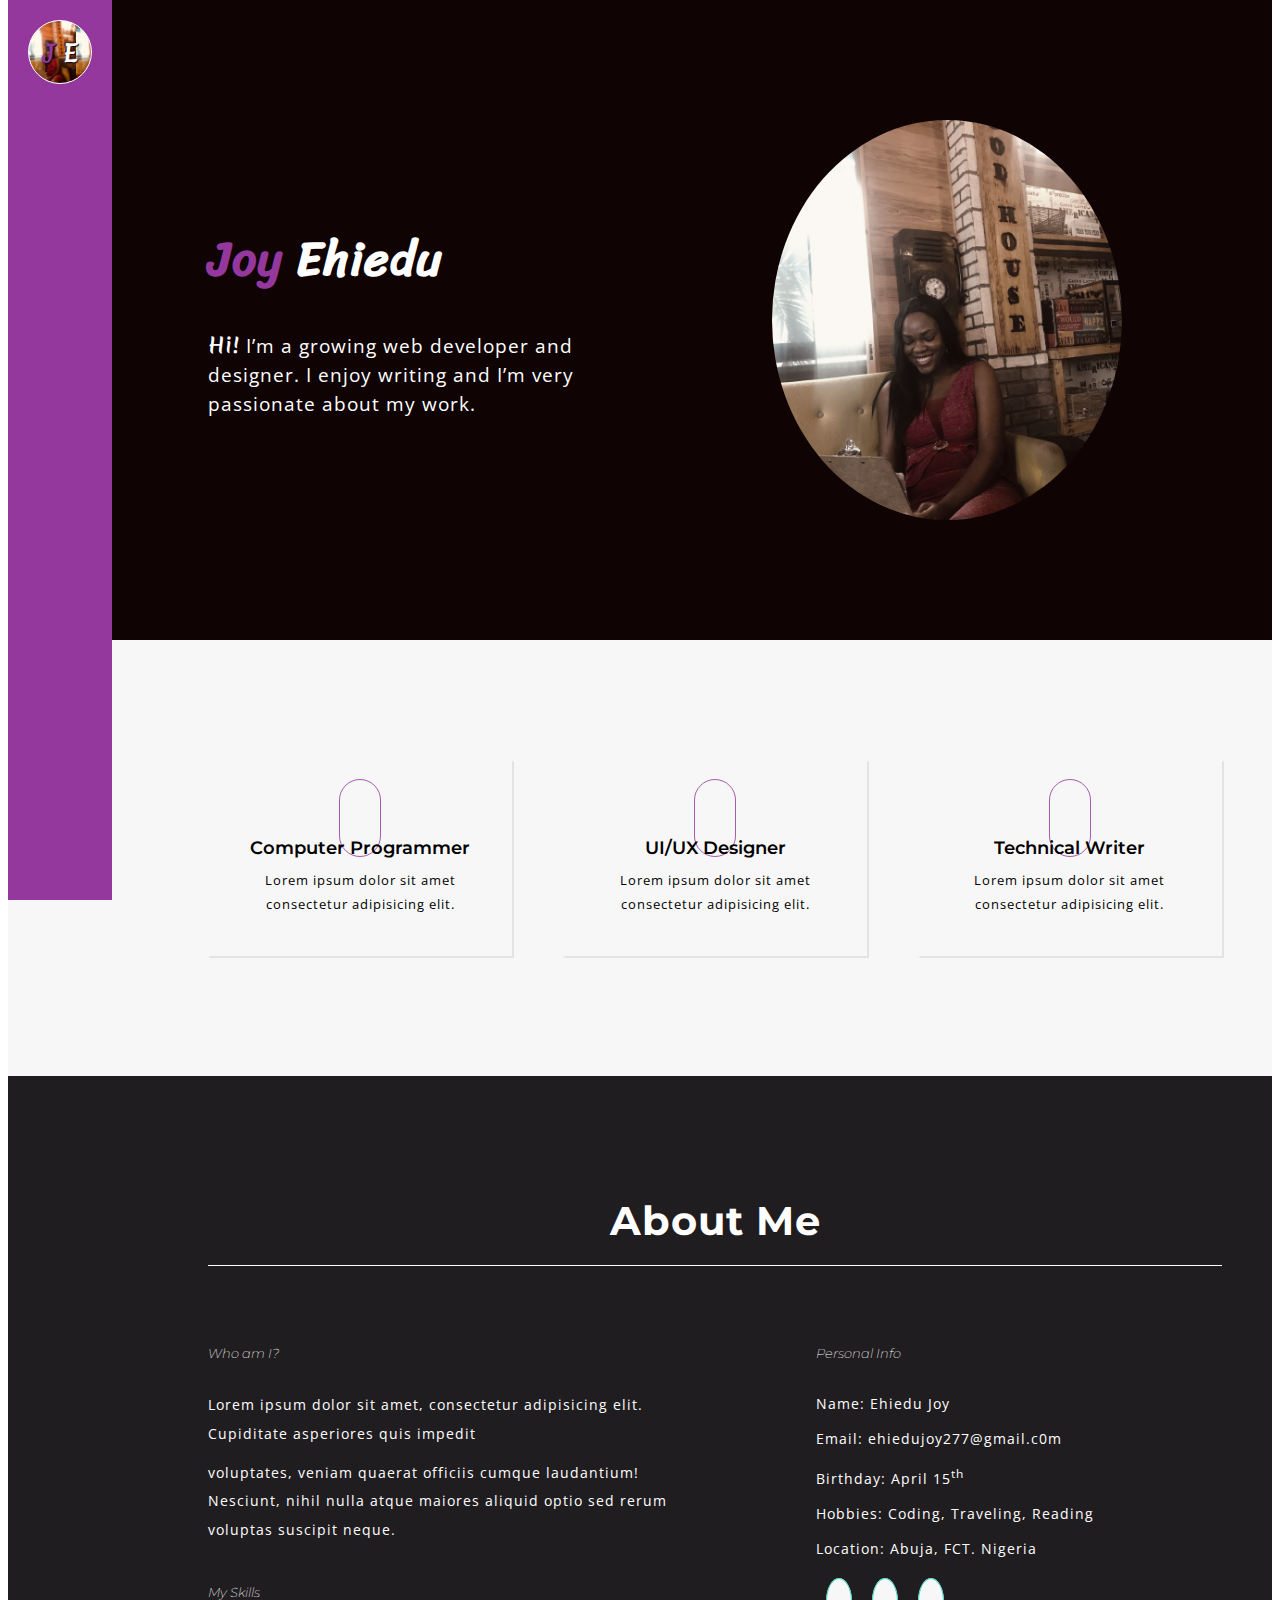
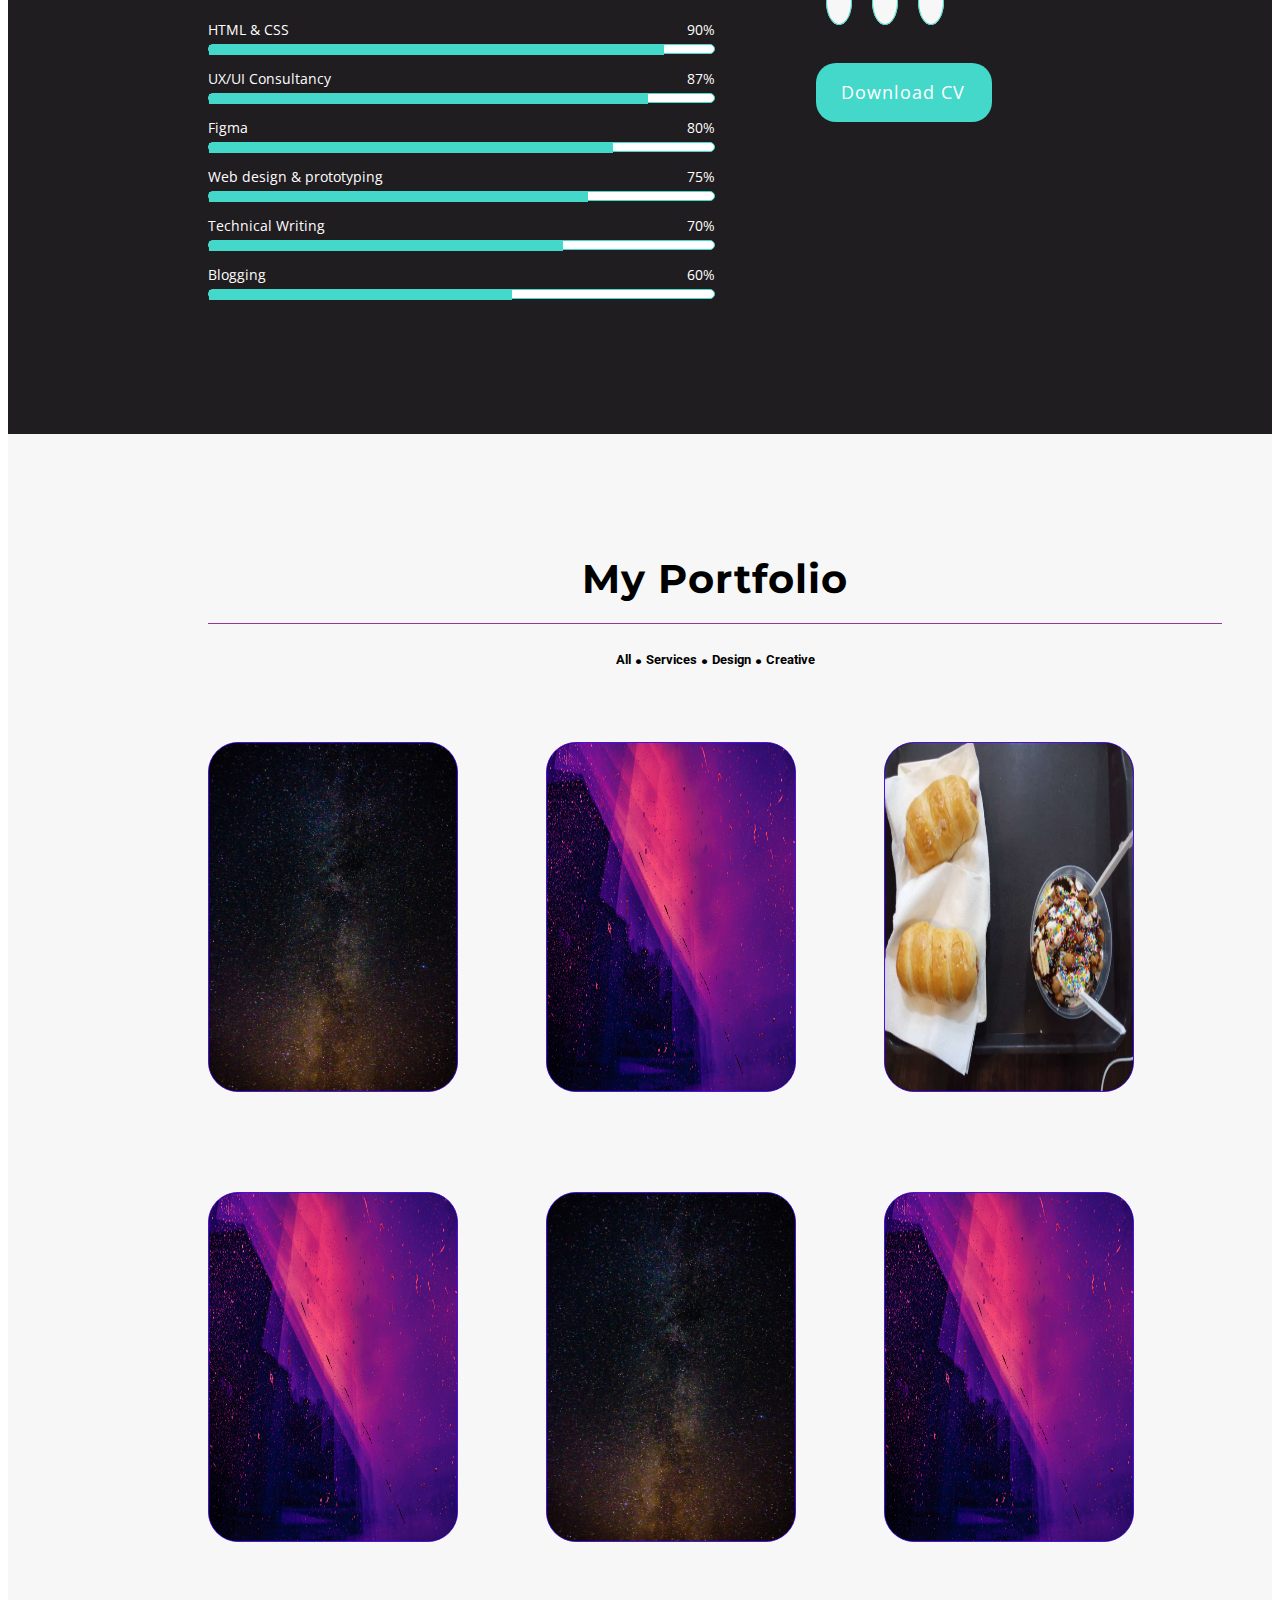
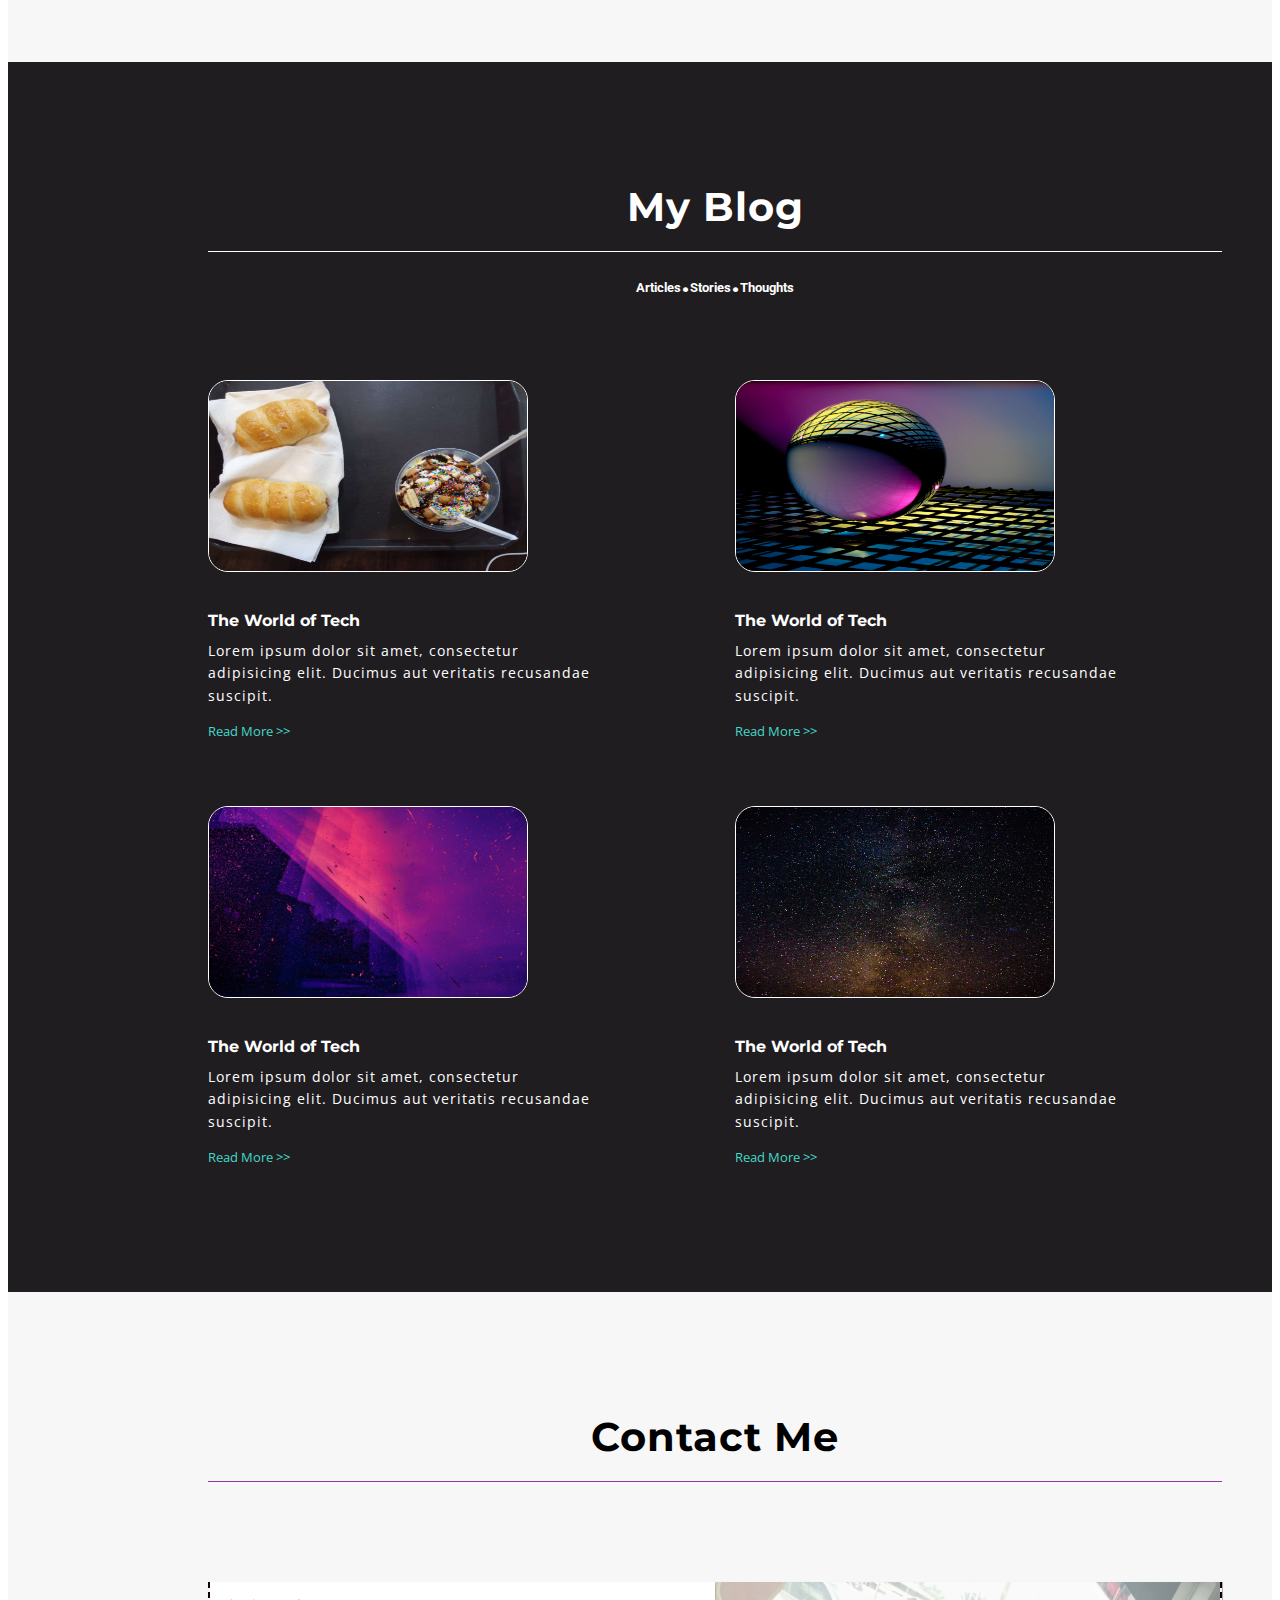
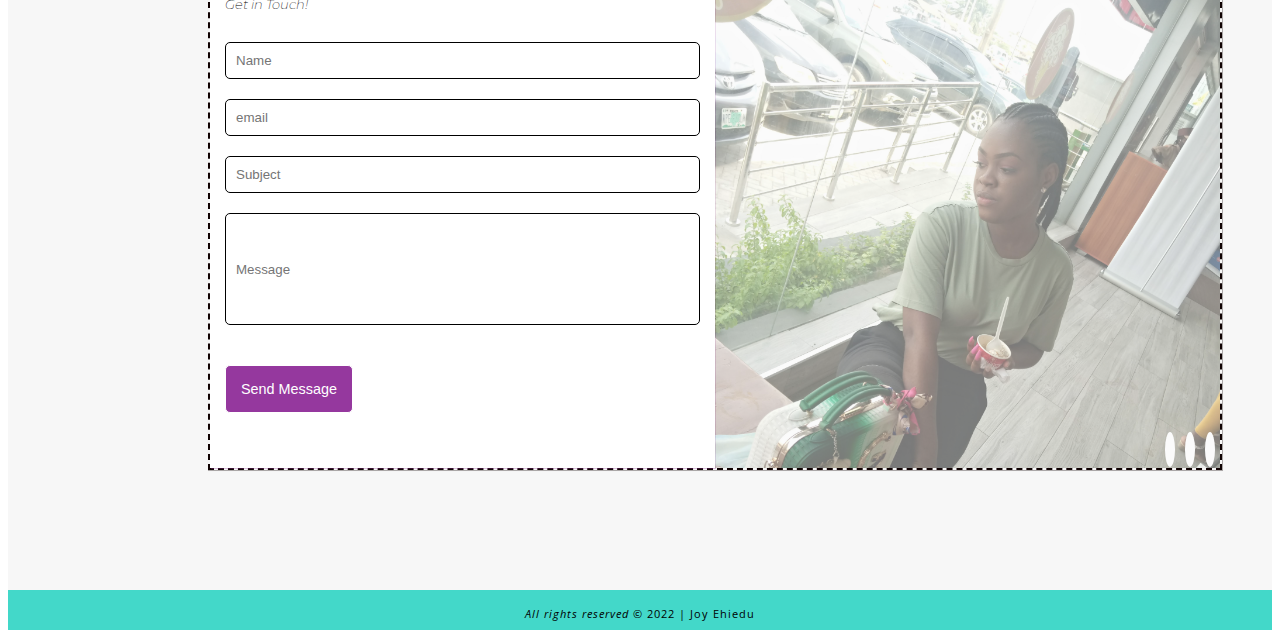
==== index.html @ 2e5f3292 "Portfolio" ====
<!DOCTYPE html>
<html lang="en">
  <head>
    <meta charset="UTF-8" />
    <meta http-equiv="X-UA-Compatible" content="IE=edge" />
    <meta name="viewport" content="width=device-width, initial-scale=1.0" />

    <!-- CSS LINK -->
    <link rel="stylesheet" href="style.css" />

    <!-- FONT AWESOME -->
    <link
      rel="stylesheet"
      href="https://cdnjs.cloudflare.com/ajax/libs/font-awesome/6.1.1/css/all.min.css"
      integrity="sha512-KfkfwYDsLkIlwQp6LFnl8zNdLGxu9YAA1QvwINks4PhcElQSvqcyVLLD9aMhXd13uQjoXtEKNosOWaZqXgel0g=="
      crossorigin="anonymous"
      referrerpolicy="no-referrer"
    />

    <!-- GOOGLE FONTS -->
    <link rel="preconnect" href="https://fonts.googleapis.com" />
    <link rel="preconnect" href="https://fonts.gstatic.com" crossorigin />
    <link
      href="https://fonts.googleapis.com/css2?family=Great+Vibes&family=Merienda:wght@700&family=Montserrat:wght@400;600&family=Open+Sans&family=Roboto&family=Sriracha&display=swap"
      rel="stylesheet"
    />

    <title>Joy Ehiedu</title>
  </head>
  <body>
    <!-- Whole Sections Within -->
    <div class="grid-container">
      <!-- Navigation section -->
      <div class="grid-item1">
        <nav>
          <div class="initials">
            <h6>J <span>E</span></h6>
          </div>

          <a href="#first-section"
            ><i class="fa-solid fa-house-user"
              ><span class="a">Home</span></i
            ></a
          >
          <a href="#second-section">
            <i class="fa-solid fa-face-smile-beam"
              ><span class="b">About Me</span></i
            ></a
          >
          <a href="#third-section">
            <i class="fa-solid fa-briefcase"
              ><span class="c">Portfolio</span></i
            ></a
          >
          <a href="#fourth-section"
            ><i class="blog fa-solid fa-blog"
              ><span class="d">My Blog</span></i
            ></a
          >
          <a href="#fifth-section"
            ><i class="fa-solid fa-mobile-screen-button"
              ><span class="e">Contact Me</span></i
            ></a
          >
        </nav>
      </div>
      <div class="grid-item2">
        <!-- THIS IS THE FIRST SECTION -->
        <section id="first-section">
          <div class="first-sect">
            <div class="details">
              <h1><span class="myName">Joy</span> Ehiedu</h1>
              <p>
                <span>Hi!</span> I’m a growing web developer and designer. I
                enjoy writing and I’m very passionate about my work.
              </p>
            </div>
            <div class="img"></div>
          </div>
        </section>

        <!-- THIS IS A SUB SECTION -->
        <section class="subSection">
          <div>
            <i class="fa-solid fa-laptop-code"></i>
            <h3>Computer Programmer</h3>
            <p>Lorem ipsum dolor sit amet consectetur adipisicing elit.</p>
          </div>
          <div>
            <i class="fa-solid fa-wand-magic-sparkles"></i>
            <h3>UI/UX Designer</h3>
            <p>Lorem ipsum dolor sit amet consectetur adipisicing elit.</p>
          </div>
          <div>
            <i class="fa-solid fa-book-journal-whills"></i>
            <h3>Technical Writer</h3>
            <p>Lorem ipsum dolor sit amet consectetur adipisicing elit.</p>
          </div>
        </section>

        <!-- THIS IS THE SECOND SECTIONN -->
        <section id="second-section">
          <h2>About Me</h2>

          <div class="share1">
            <div class="sharing1">
              <div class="who">
                <h3>Who am I?</h3>
                <p>
                  Lorem ipsum dolor sit amet, consectetur adipisicing elit.
                  Cupiditate asperiores quis impedit
                </p>

                <p>
                  voluptates, veniam quaerat officiis cumque laudantium!
                  Nesciunt, nihil nulla atque maiores aliquid optio sed rerum
                  voluptas suscipit neque.
                </p>
              </div>
              <div class="skills">
                <h3>My Skills</h3>

                <div class="skill-set">
                  <div class="skill-set1">
                    <span>HTML & CSS</span>
                    <span>90%</span>
                  </div>

                  <div class="skill-bar">
                    <div class="html"></div>
                  </div>
                </div>

                <div class="skill-set">
                  <div class="skill-set1">
                    <span>UX/UI Consultancy</span>
                    <span>87%</span>
                  </div>

                  <div class="skill-bar">
                    <div class="ux"></div>
                  </div>
                </div>

                <div class="skill-set">
                  <div class="skill-set1">
                    <span>Figma</span><span>80%</span>
                  </div>
                  <div class="skill-bar">
                    <div class="fig"></div>
                  </div>
                </div>
                <div class="skill-set">
                  <div class="skill-set1">
                    <span>Web design & prototyping</span>
                    <span>75%</span>
                  </div>

                  <div class="skill-bar">
                    <div class="design"></div>
                  </div>
                </div>

                <div class="skill-set">
                  <div class="skill-set1">
                    <span>Technical Writing</span>
                    <span>70%</span>
                  </div>

                  <div class="skill-bar">
                    <div class="write"></div>
                  </div>
                </div>
                <div class="skill-set">
                  <div class="skill-set1">
                    <span>Blogging</span>
                    <span>60%</span>
                  </div>

                  <div class="skill-bar">
                    <div class="blog4"></div>
                  </div>
                </div>
              </div>
            </div>

            <div class="sharing2">
              <div class="info">
                <h3>Personal Info</h3>
                <p>Name: Ehiedu Joy</p>
                <p>Email: ehiedujoy277@gmail.c0m</p>
                <p>Birthday: April 15<sup>th</sup></p>
                <p>Hobbies: Coding, Traveling, Reading</p>
                <p>Location: Abuja, FCT. Nigeria</p>
              </div>
              <div class="social-media">
                <i class="fa-brands fa-twitter"></i>
                <i class="fa-brands fa-whatsapp"></i>
                <i class="fa-brands fa-linkedin-in"></i>
              </div>
              <a href=""><div class="btn">Download CV</div></a>
            </div>
          </div>
        </section>

        <!-- THIS IS THE THIRD SECTION -->
        <section id="third-section">
          <h2>My Portfolio</h2>
          <h5>
            All <span>.</span> Services <span>.</span> Design
            <span>.</span> Creative
          </h5>
          <div class="portfolio-items">
            <img class="item1" src="/Images/example1.jpg" alt="" />
            <img
              class="item1"
              src="/Images/jr-korpa-9XngoIpxcEo-unsplash.jpg"
              alt=""
            />
            <img class="item1" src="/Images/IMG-20190720-WA0016.jpg" alt="" />
            <img
              class="item1"
              src="/Images/jr-korpa-9XngoIpxcEo-unsplash.jpg"
              alt=""
            />
            <img class="item1" src="/Images/example1.jpg" alt="" />
            <img
              class="item1"
              src="/Images/jr-korpa-9XngoIpxcEo-unsplash.jpg"
              alt=""
            />
          </div>
        </section>

        <!-- THIS IS THE FOURTH SECTION -->
        <section id="fourth-section">
          <h2>My Blog</h2>
          <h5>Articles<span>.</span>Stories<span>.</span>Thoughts</h5>

          <div class="blog-items1">
            <div class="blog-items">
              <img src="/Images/IMG-20190720-WA0016.jpg" alt="" />

              <h4>The World of Tech</h4>
              <p>
                Lorem ipsum dolor sit amet, consectetur adipisicing elit.
                Ducimus aut veritatis recusandae suscipit.
              </p>
              <a href="#">Read More >></a>
            </div>
            <div class="blog-items">
              <img
                src="/Images/michael-dziedzic-qDG7XKJLKbs-unsplash.jpg"
                alt=""
              />
              <h4>The World of Tech</h4>
              <p>
                Lorem ipsum dolor sit amet, consectetur adipisicing elit.
                Ducimus aut veritatis recusandae suscipit.
              </p>
              <a href="#">Read More >></a>
            </div>
            <div class="blog-items">
              <img src="/Images/jr-korpa-9XngoIpxcEo-unsplash.jpg" alt="" />
              <h4>The World of Tech</h4>
              <p>
                Lorem ipsum dolor sit amet, consectetur adipisicing elit.
                Ducimus aut veritatis recusandae suscipit.
              </p>
              <a href="#">Read More >></a>
            </div>
            <div class="blog-items">
              <img src="/Images/example1.jpg" alt="" />
              <h4>The World of Tech</h4>
              <p>
                Lorem ipsum dolor sit amet, consectetur adipisicing elit.
                Ducimus aut veritatis recusandae suscipit.
              </p>
              <a href="#">Read More >></a>
            </div>
          </div>
        </section>

        <!-- THIS IS THE FIFTH SECTION -->
        <section id="fifth-section">
          <h2>Contact Me</h2>
          <div class="contact">
            <div class="contact1">
              <h3>Get in Touch!</h3>
              <input type="text" name="Name" id="Name" placeholder="Name" />
              <input type="email" name="email" id="email" placeholder="email" />
              <input type="text" name="Subject" placeholder="Subject" />
              <input
                type="text"
                name="message"
                placeholder="Message"
                id="message"
              />
              <a href="mailto:ehiedujoy277@gmail.com"
                ><button>Send Message</button></a
              >
            </div>

            <div class="contact2">
              <!-- <h3>
                <i class="sparkles fa-regular fa-sparkles"></i>Let's Talk!
              </h3>
              <div class="contact3">
                <p>
                  <i class="email fa-regular fa-envelope"></i> Email:
                  ehiedujoy277@gmail.com
                </p>
                <p>
                  <i class="phone fa-light fa-mobile"></i> Phone No.:
                  +234-7082424898
                </p>
                <p>
                  <i class="location fa-solid fa-location-dot"></i> Address:
                  jagui7dyg@vhydyuvh
                </p>
              </div> -->

              <div class="social-media1">
                <i class="fa-brands fa-twitter"></i>
                <i class="fa-brands fa-whatsapp"></i>
                <i class="fa-brands fa-linkedin-in"></i>
              </div>
            </div>
          </div>
        </section>

        <!-- THIS IS FOOTER SECTION -->
        <section id="footerSection">
          <div>
            <p><em>All rights reserved</em> &copy; 2022 | Joy Ehiedu</p>
          </div>
        </section>
      </div>
    </div>
  </body>
</html>
---- style.css ----
*,
::after,
::before {
    margin: 0;
    padding: 0;
    box-sizing: border-box;
    text-decoration: none;
    list-style-type: none;
}

/* FONTS
font-family: 'Great Vibes', cursive;
font-family: 'Merienda', cursive;
font-family: 'Montserrat', sans-serif;
font-family: 'Open Sans', sans-serif;
font-family: 'Roboto', sans-serif;
font-family: 'Sriracha', cursive; */

body {
  overflow-x: hidden;
}

h1 {
    font-family: 'Sriracha', cursive; 
    font-size: 3rem;
    letter-spacing: 1px;
}
h2 {
    font-family: 'Montserrat', sans-serif;
    font-weight: 700;
    text-align: center;
    letter-spacing: 1px;
    font-size: 2.5rem;
}
h3{
    font-family: 'Montserrat', sans-serif;
    font-style: italic;
    font-weight: 200;
    font-size: 0.8rem;
}

h5 {
    text-align: center;
    font-family: 'Roboto', sans-serif; 
}
p, li, em, a {
    font-family: 'Open Sans', sans-serif;
    font-size: 1.2rem;
    line-height: 1.8rem;
    letter-spacing: 1px;
}

.grid-container {
    margin: auto;
    display: flex;
    justify-content: space-between;
    width: 79rem;
   
}

.grid-item1 i {
    margin-left: 10px;
    font-size: 1.5rem;
    padding: 25px;
}


.initials {
    width: 4rem;
    height: 4rem;
    border: 1px solid white;
    border-radius: 50%;
    margin: 20px auto 50px auto;
    background-image: url(/IMG_4912.jpg);
    background-size: contain;
    color: #95389E;

}

.initials h6 {
    font-size: 1.5rem;
    text-align: center;
    padding-top: 15px;
    font-family: 'Merienda', cursive;
    text-shadow: 1.5px 1px 1px #110913;
}

.initials h6 span {
    font-size: 1.5rem;
    color: #fff;
}

nav {
    background-color: #95389E;
    display: flex;
    flex-direction: column;
    width: 6.5rem;
    height: 100%;
    position: fixed;
}

.fa-house-user, .fa-mobile-screen-button {
    color: #fff;
}


.fa-face-smile-beam, .fa-blog {
    color: #fff;
}

.fa-briefcase {
    color: #fff;
}

.a, .b, .c, .d, .e {
   visibility: hidden;
}

.fa-house-user:hover .a {
   visibility: visible;
}

.fa-face-smile-beam:hover .b {
    visibility: visible;
}

.fa-briefcase:hover .c {
    visibility: visible;
}

.fa-blog:hover .d {
    visibility: visible;
}

.fa-mobile-screen-button:hover .e {
    visibility: visible;
}

nav a span {
    position: absolute;
    width: max-content;
    font-family: 'Open Sans', sans-serif;
    font-size: 1rem;
    background-color: #fff;
    color: #000;
    padding: 15px;
    border-radius: 30px;
    margin-left: 10px;
}


/* FIRST SECTION START */
#first-section{
background-color: #100303;
}
.first-sect {
    display: flex;
justify-content: space-between;
    width: 100%;
    margin: auto;
    color: #fff;
}
#first-section, #second-section, #third-section, #fourth-section, #fifth-section, .subSection {
    padding-top: 120px;
    padding-bottom: 120px;
    padding-left: 200px;
    padding-right: 50px;
    margin:auto;
}
.img {
    background-image: url(/IMG_4912.jpg);
    background-size: cover;
    background-position: center;
    background-repeat: no-repeat;
    filter: grayscale(60%);
    -webkit-filter: grayscale(60%);
    width: 350px;
    height: 400px;
    border-radius: 50%;
    text-align: center;
    margin-right: 100px;
}

.details {
    width: 27rem;
    padding-top: 6rem;
}

.details p {
    padding-top: 30px;
}

.details p span {
    font-family: 'Merienda', cursive;
    font-size: 1.3rem;
    letter-spacing: 1px;
    font-weight: 600;
    color: #fff;
}

.details h1 span {
    color: #95389E;
    font-family: 'Sriracha', cursive; 
    font-size: 3rem;
    letter-spacing: 1px;
}
/* FIRST SECTION END */

/* SUB SECTION STARTS */
.subSection {
background-color: #F7F7F7;
display: flex;
justify-content: space-between;
text-align: center;
}

.subSection div {
    box-shadow: 0.5px 0.5px 1px 1px #10030314;
    width: 30%;
    padding: 20px;
    padding-top: 40px;
    padding-bottom: 40px;
}

.subSection p {
    font-size: 0.8rem;
    margin-top: 10px;
    line-height: 1.5rem;
}

.subSection h3 {
    font-size: 1.1rem;
    font-weight: 600;
    font-style: normal;
}

.subSection i {
    border: 1px solid #96389ed0;
    padding: 20px;
    border-radius: 20rem;
    margin-bottom: 20px;
    font-size: 2rem;
}
/* SUB SECTION ENDS */

/* SECOND SECTION START */

#second-section{
    background-color: #201d20;
    color: #fff;
}

#second-section h2 {
   margin-bottom: 80px;
   padding-bottom: 20px;
   border-bottom: 1px solid white;
}

#second-section p {
    font-size: 0.9rem;
}

.share1 {
    display: flex;
    justify-content: space-between;
}

.skills li {
    font-size: 1.1rem;
}

.share1 h3 {
padding-bottom: 20px;
}

.sharing1 {
    width: 50%;
}

.sharing2 {
    width: 40%;
}
.who p {
    padding-top: 10px;
}

.skills {
    padding-top: 40px;

}

.skill-set1 {
    display: flex;
    justify-content: space-between;
    padding-bottom: 5px;
    
}

.skill-set {
    padding-bottom: 15px;
}

.skill-bar {
    width: 100%;
    background-color: #fff;
    height: 10px;
    border: 1px solid #43D8C9;
    border-radius: 20px;
}

.skill-set1 span{
    font-size: 0.9rem;
    color: #fff;
    font-family: 'Open Sans', sans-serif;
}
.skills h3 {
    padding-bottom: 20px;
}

.html {width: 90%; background-color: #43D8C9; height: 10px;}
.fig {width: 80%; background-color: #43D8C9; height: 10px;}
.ux {width: 87%; background-color: #43D8C9; height: 10px;}
.write {width: 70%; background-color: #43D8C9; height: 10px;}
.blog4 {width: 60%; background-color: #43D8C9; height: 10px;}
.design {width: 75%; background-color: #43D8C9; height: 10px;}

.info p{
    font-size: 1.1rem;
 line-height: 25px;
 padding-top: 10px;
}

.social-media {
    padding-top: 30px;
    padding-bottom: 50px;
}

.social-media i{
padding: 12px;
font-size: 1.2rem;
border: 1px solid #43D8C9;
background-color: #F7F7F7;
color: #100303;
border-radius: 50%;
margin: 10px;
}

.social-media i:hover {
    background-color: transparent;
    cursor: pointer;
}

.fa-twitter:hover {
    color: rgb(72, 122, 230);
}
.fa-whatsapp:hover {
    color: green;
}

.fa-linkedin-in:hover {
    color: #4b10e1;
}
.btn {
    width: 11rem;
    border-radius: 20px;
    padding: 15px;
    padding-left: 25px;
    font-size: 1.1rem;
    background-color: #43D8C9;
    color: #fff;
}

.btn:hover {
    cursor: pointer;
    background-color: #43d8c9a5;
}

/* SECOND SECTION END */

/* THIRD SECTION START   */

#third-section {
    background-color: #F7F7F7;
}
#third-section h2 {
   margin-bottom: 10px;
   padding-bottom: 20px;
   border-bottom: 1px solid #95389E;
}

span {
    color: #000;
    font-size: 2rem;
}

.portfolio-items {
    margin: 70px auto auto auto;
    display: grid;
    grid-template-columns: 2fr 2fr 2fr;
    row-gap: 100px;
}
.item1 {
    width: 250px;
    height: 350px;
    border: 1px solid #4b10e1;
    border-radius: 30px;
    background-color: black;
}

.item1:hover {
    cursor: pointer;
    transform: scale(1.02);
}
/* THIRD SECTION ENDS */

/* FOURTH SECTION STARTS */

#fourth-section {
    background-color: #201d20;
    color: #fff;
}
#fourth-section h2 {
   margin-bottom: 10px;
   padding-bottom: 20px;
   border-bottom: 1px solid #fff;
}

#fourth-section span {
    color: #fff;
}

.blog-items {
    width: 24rem;
}

.blog-items h4 {
    padding-bottom: 10px;
    font-family: 'Montserrat', sans-serif;
}


.blog-items1 {
    margin-top: 60px;
    display: grid;
    grid-template-columns: 1fr 1fr;
    gap: 40px;
}

.blog-items img {
    width: 20rem;
    height: 12rem;
    border: 1px solid white;
    border-radius: 20px;
    margin: 20px auto 35px auto;
}

.blog-items a {
    font-size: 0.8rem;
    margin-top: 20px;
    letter-spacing: 0;
    color: #43D8C9;
}

.blog-items a:hover {
    opacity: 0.6;
}

.blog-items p {
    font-size: 0.9rem;
  padding-bottom: 10px;
  line-height: 1.4rem;
}

/* FOURTH SECTION ENDS */

/* FIFTH SECTION BEGINS */

#fifth-section {
    background-color: #F7F7F7;
    color: #000;
}
.contact {
    margin-top: 100px;
    border: 2px dashed #100303;
    display: flex;
    justify-content: space-between;
    border-block-start-style: none;
    box-shadow: 0.5px 0.5px 0.5px 0.5px #10030353;
}
#fifth-section h2 {
   margin-bottom: 20px;
   padding-bottom: 20px;
   border-bottom: 1px solid #95389E;
}

.contact1 {
    width: 50%;
    display: flex;
    flex-direction: column;
    box-shadow: 1px 1px #96389e4c;
    padding: 15px;
    background-color: #fff;
}

.contact h3 {
    margin-bottom: 30px;
}

#message {
    height: 7rem;
}

.contact1 input {
    padding: 10px;
    margin-bottom: 20px;
    border: 1px solid;
    border-radius: 5px;
}

button {
    margin-top: 20px;
    padding: 15px;
    width: fit-content;
    border: 1px solid;
    border-radius: 5px;
    font-size: 0.9rem;
    background-color: #95389E;
    color: #fff;
}

button:hover {
    cursor: pointer;
  opacity: 0.8;
}

.contact2 {
    /* margin: auto;
    text-align: center;
    box-shadow: 0.5px 0.5px 1px 1px #97609529;
    padding: 20px; */
    width: 50%;
    background-image: url(/IMG_4770.JPG);
    background-size: cover;
    background-color: #96389e59;
    opacity: 0.5;
}

.contact2 p {
font-size: 0.8rem;
padding-bottom: 10px;
line-height: 20px;
text-align: right;
}

.contact3 {
    margin: auto;
}

.social-media1 {
        text-align: end;
        margin-top: 90%;
        padding-bottom: 5px;
}

.social-media1 i{
padding: 5px;
font-size: 1.4rem;
background-color: white;
border-radius: 50%;
margin: 5px;
}

.social-media1 i:hover {
   opacity: 1;
    cursor: pointer;
}

.contact em {
    font-size: 0.8rem;
}
/* FIFTH SECTION ENDS */

/* FOOTER SECTION */
#footerSection {
    background-color: #43D8C9;
    text-align: center;
    height: 2.5rem;
    padding: 10px;
}

#footerSection p,  #footerSection em{
        font-size: 0.7rem;
}

@media only screen and (max-width: 1000px){
    .grid-container {
        width: auto;
    }
}
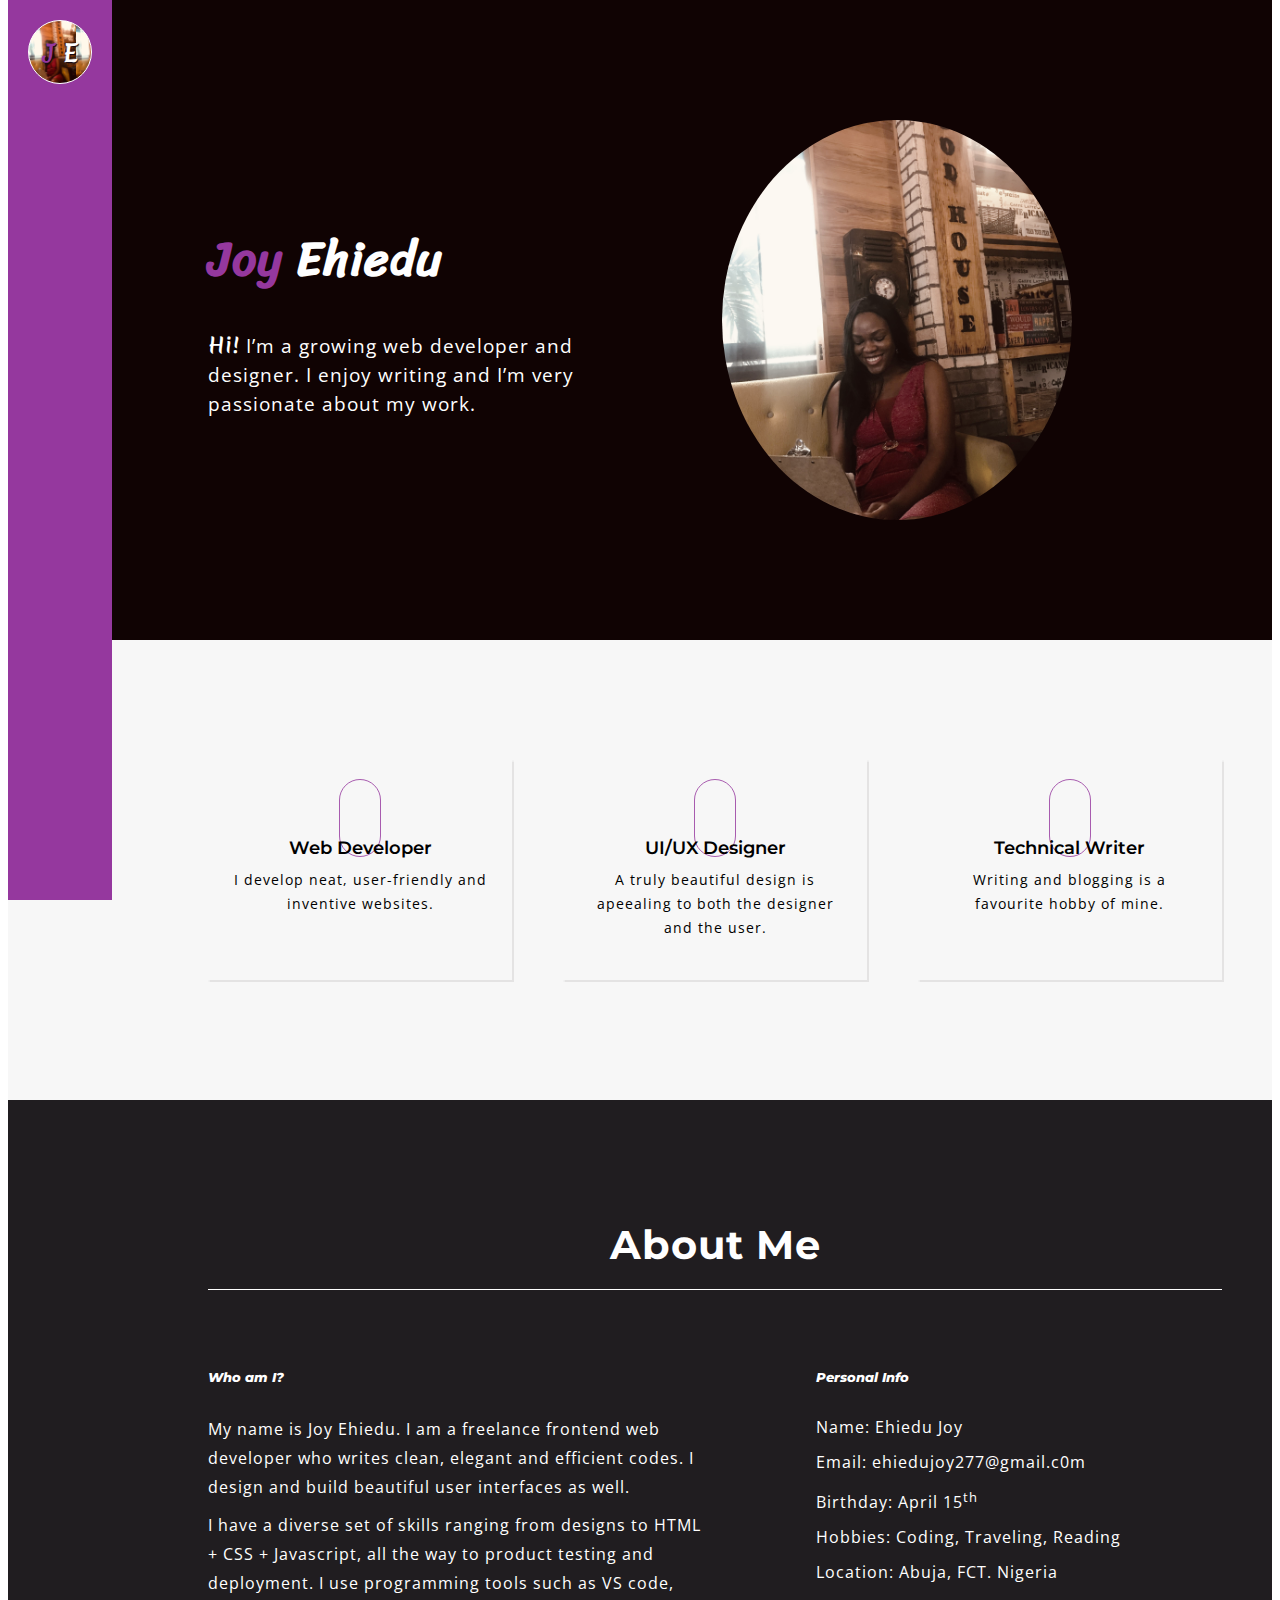
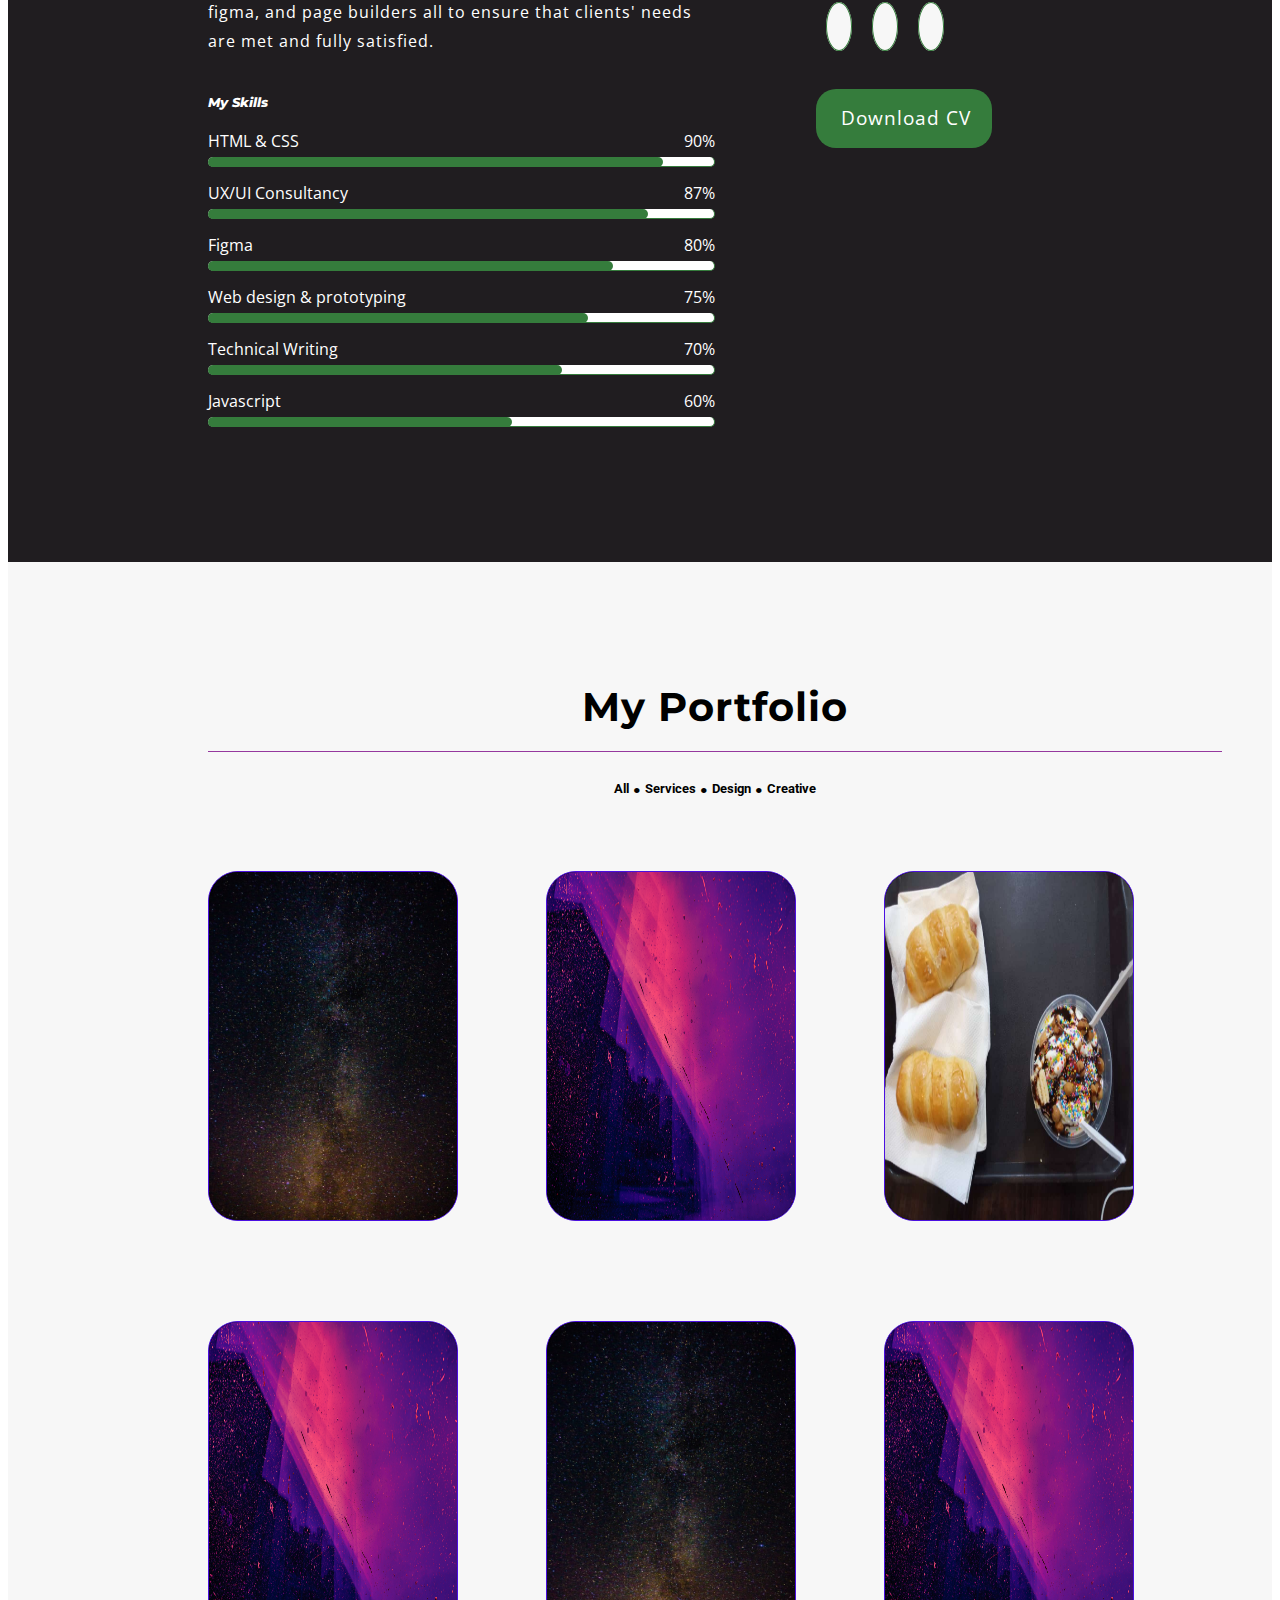
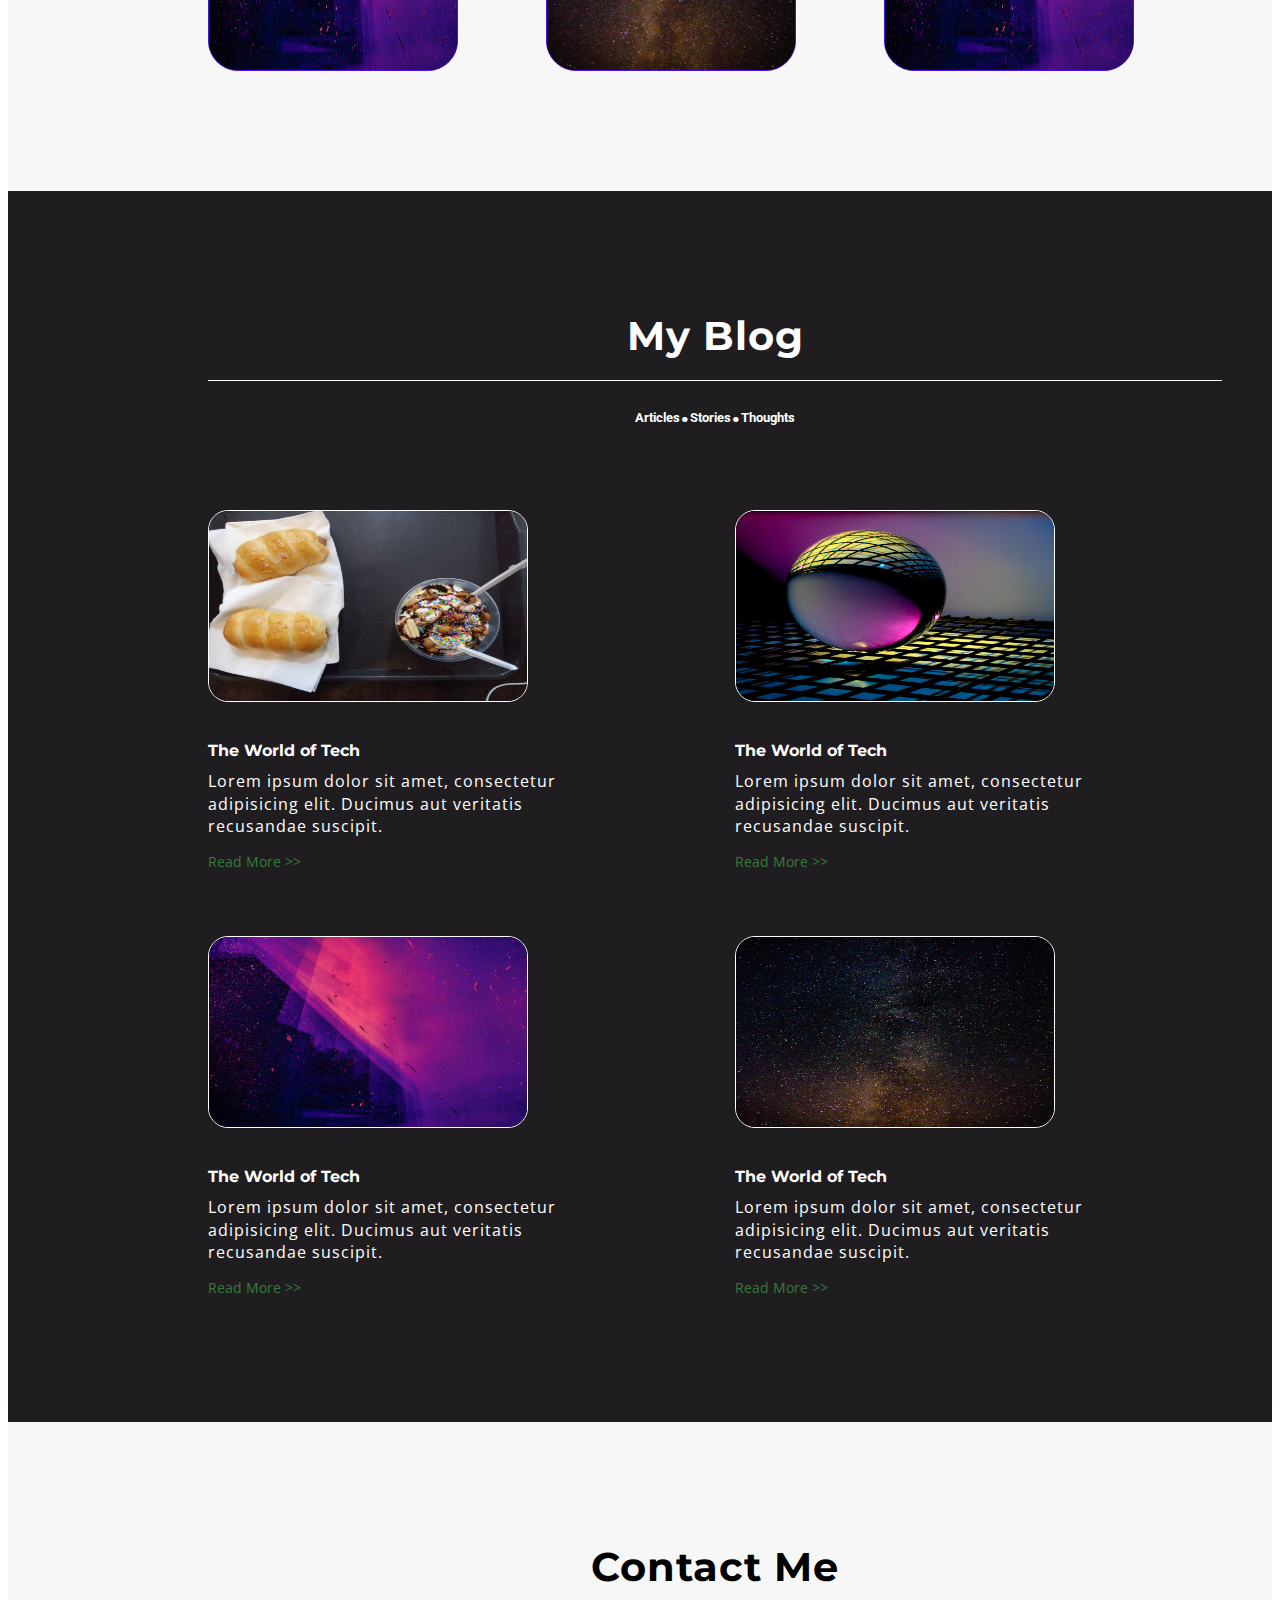
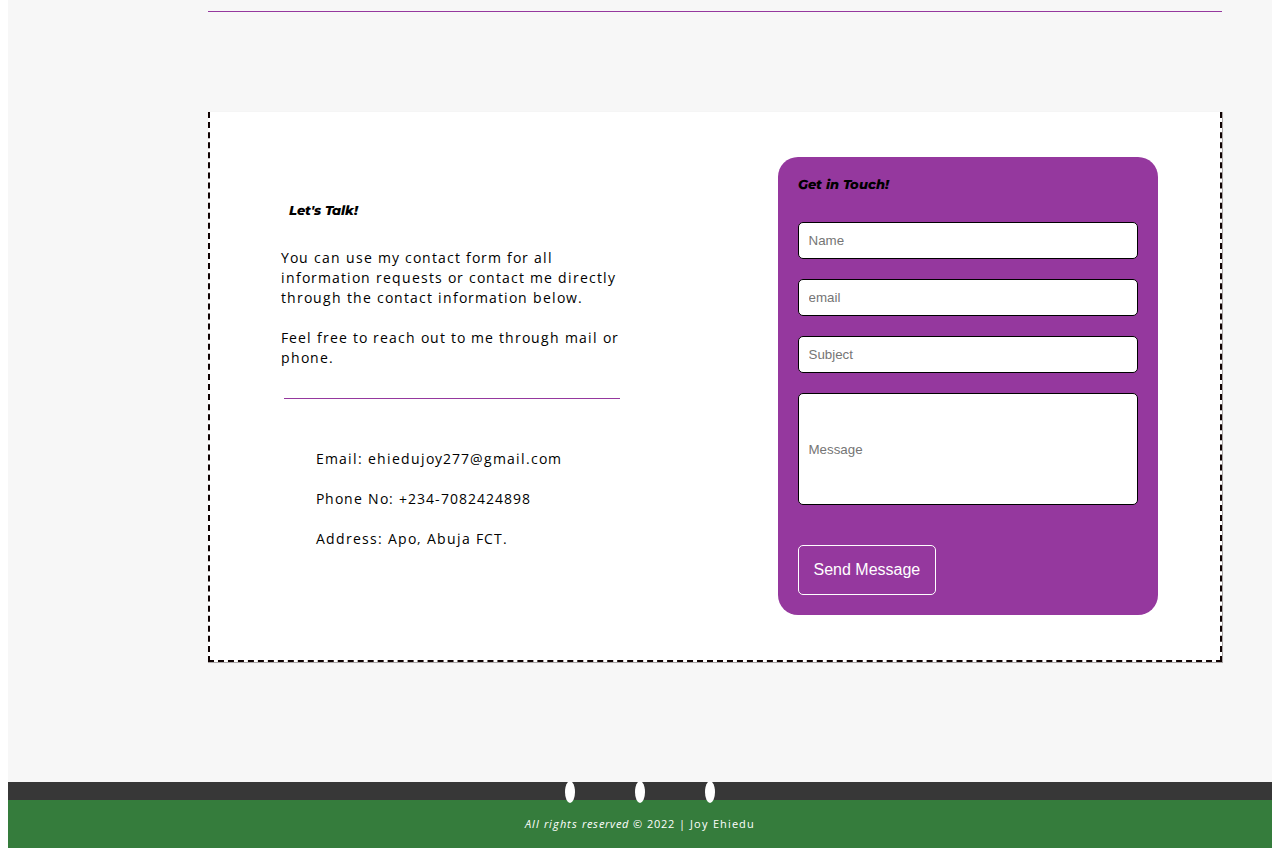
==== commit fce033bd: "Add files via upload" ====
--- a/index.html
+++ b/index.html
@@ -24,6 +24,26 @@
       href="https://fonts.googleapis.com/css2?family=Great+Vibes&family=Merienda:wght@700&family=Montserrat:wght@400;600&family=Open+Sans&family=Roboto&family=Sriracha&display=swap"
       rel="stylesheet"
     />
+
+    <!-- FAVICONS -->
+    <link
+      rel="apple-touch-icon"
+      sizes="180x180"
+      href="/favicon_io (3)/apple-touch-icon.png"
+    />
+    <link
+      rel="icon"
+      type="image/png"
+      sizes="32x32"
+      href="/favicon_io (3)/favicon-32x32.png"
+    />
+    <link
+      rel="icon"
+      type="image/png"
+      sizes="16x16"
+      href="/favicon_io (3)/favicon-16x16.png"
+    />
+    <link rel="manifest" href="/site.webmanifest" />
 
     <title>Joy Ehiedu</title>
   </head>
@@ -83,18 +103,21 @@
         <section class="subSection">
           <div>
             <i class="fa-solid fa-laptop-code"></i>
-            <h3>Computer Programmer</h3>
-            <p>Lorem ipsum dolor sit amet consectetur adipisicing elit.</p>
+            <h3>Web Developer</h3>
+            <p>I develop neat, user-friendly and inventive websites.</p>
           </div>
           <div>
             <i class="fa-solid fa-wand-magic-sparkles"></i>
             <h3>UI/UX Designer</h3>
-            <p>Lorem ipsum dolor sit amet consectetur adipisicing elit.</p>
+            <p>
+              A truly beautiful design is apeealing to both the designer and the
+              user.
+            </p>
           </div>
           <div>
             <i class="fa-solid fa-book-journal-whills"></i>
             <h3>Technical Writer</h3>
-            <p>Lorem ipsum dolor sit amet consectetur adipisicing elit.</p>
+            <p>Writing and blogging is a favourite hobby of mine.</p>
           </div>
         </section>
 
@@ -107,14 +130,17 @@
               <div class="who">
                 <h3>Who am I?</h3>
                 <p>
-                  Lorem ipsum dolor sit amet, consectetur adipisicing elit.
-                  Cupiditate asperiores quis impedit
+                  My name is Joy Ehiedu. I am a freelance frontend web developer
+                  who writes clean, elegant and efficient codes. I design and
+                  build beautiful user interfaces as well.
                 </p>
 
                 <p>
-                  voluptates, veniam quaerat officiis cumque laudantium!
-                  Nesciunt, nihil nulla atque maiores aliquid optio sed rerum
-                  voluptas suscipit neque.
+                  I have a diverse set of skills ranging from designs to HTML +
+                  CSS + Javascript, all the way to product testing and
+                  deployment. I use programming tools such as VS code, figma,
+                  and page builders all to ensure that clients' needs are met
+                  and fully satisfied.
                 </p>
               </div>
               <div class="skills">
@@ -173,7 +199,7 @@
                 </div>
                 <div class="skill-set">
                   <div class="skill-set1">
-                    <span>Blogging</span>
+                    <span>Javascript</span>
                     <span>60%</span>
                   </div>
 
@@ -195,10 +221,12 @@
               </div>
               <div class="social-media">
                 <i class="fa-brands fa-twitter"></i>
-                <i class="fa-brands fa-whatsapp"></i>
+                <i class="fa-brands fa-github"></i>
                 <i class="fa-brands fa-linkedin-in"></i>
               </div>
-              <a href=""><div class="btn">Download CV</div></a>
+              <a href="./CV/Joy-Ehiedu CV_compressed.pdf" download=""
+                ><div class="btn">Download CV</div></a
+              >
             </div>
           </div>
         </section>
@@ -211,22 +239,22 @@
             <span>.</span> Creative
           </h5>
           <div class="portfolio-items">
-            <img class="item1" src="/Images/example1.jpg" alt="" />
+            <img class="item1" src="Images/example1.jpg" alt="" />
             <img
               class="item1"
-              src="/Images/jr-korpa-9XngoIpxcEo-unsplash.jpg"
+              src="Images/jr-korpa-9XngoIpxcEo-unsplash.jpg"
               alt=""
             />
-            <img class="item1" src="/Images/IMG-20190720-WA0016.jpg" alt="" />
+            <img class="item1" src="Images/IMG-20190720-WA0016.jpg" alt="" />
             <img
               class="item1"
-              src="/Images/jr-korpa-9XngoIpxcEo-unsplash.jpg"
+              src="Images/jr-korpa-9XngoIpxcEo-unsplash.jpg"
               alt=""
             />
-            <img class="item1" src="/Images/example1.jpg" alt="" />
+            <img class="item1" src="Images/example1.jpg" alt="" />
             <img
               class="item1"
-              src="/Images/jr-korpa-9XngoIpxcEo-unsplash.jpg"
+              src="Images/jr-korpa-9XngoIpxcEo-unsplash.jpg"
               alt=""
             />
           </div>
@@ -239,7 +267,7 @@
 
           <div class="blog-items1">
             <div class="blog-items">
-              <img src="/Images/IMG-20190720-WA0016.jpg" alt="" />
+              <img src="Images/IMG-20190720-WA0016.jpg" alt="" />
 
               <h4>The World of Tech</h4>
               <p>
@@ -250,7 +278,7 @@
             </div>
             <div class="blog-items">
               <img
-                src="/Images/michael-dziedzic-qDG7XKJLKbs-unsplash.jpg"
+                src="Images/michael-dziedzic-qDG7XKJLKbs-unsplash.jpg"
                 alt=""
               />
               <h4>The World of Tech</h4>
@@ -261,7 +289,7 @@
               <a href="#">Read More >></a>
             </div>
             <div class="blog-items">
-              <img src="/Images/jr-korpa-9XngoIpxcEo-unsplash.jpg" alt="" />
+              <img src="Images/jr-korpa-9XngoIpxcEo-unsplash.jpg" alt="" />
               <h4>The World of Tech</h4>
               <p>
                 Lorem ipsum dolor sit amet, consectetur adipisicing elit.
@@ -270,7 +298,7 @@
               <a href="#">Read More >></a>
             </div>
             <div class="blog-items">
-              <img src="/Images/example1.jpg" alt="" />
+              <img src="Images/example1.jpg" alt="" />
               <h4>The World of Tech</h4>
               <p>
                 Lorem ipsum dolor sit amet, consectetur adipisicing elit.
@@ -286,44 +314,51 @@
           <h2>Contact Me</h2>
           <div class="contact">
             <div class="contact1">
-              <h3>Get in Touch!</h3>
-              <input type="text" name="Name" id="Name" placeholder="Name" />
-              <input type="email" name="email" id="email" placeholder="email" />
-              <input type="text" name="Subject" placeholder="Subject" />
-              <input
-                type="text"
-                name="message"
-                placeholder="Message"
-                id="message"
-              />
-              <a href="mailto:ehiedujoy277@gmail.com"
-                ><button>Send Message</button></a
-              >
+              <h3>
+                <i class="fa-solid fa-star-and-crescent"></i> &nbsp; Let's Talk!
+              </h3>
+              <p>
+                You can use my contact form for all information requests or
+                contact me directly through the contact information below.
+              </p>
+              <p>Feel free to reach out to me through mail or phone.</p>
+              <div class="divider"></div>
+              <div class="contact3">
+                <div class="mail">
+                  <i class="email fa-regular fa-envelope"></i>
+                  <p>Email: ehiedujoy277@gmail.com</p>
+                </div>
+                <div class="phone">
+                  <i class="fa-solid fa-mobile"></i>
+                  <p>Phone No: +234-7082424898</p>
+                </div>
+                <div class="location">
+                  <i class="location fa-solid fa-location-dot"></i>
+                  <p>Address: Apo, Abuja FCT.</p>
+                </div>
+              </div>
             </div>
 
             <div class="contact2">
-              <!-- <h3>
-                <i class="sparkles fa-regular fa-sparkles"></i>Let's Talk!
-              </h3>
-              <div class="contact3">
-                <p>
-                  <i class="email fa-regular fa-envelope"></i> Email:
-                  ehiedujoy277@gmail.com
-                </p>
-                <p>
-                  <i class="phone fa-light fa-mobile"></i> Phone No.:
-                  +234-7082424898
-                </p>
-                <p>
-                  <i class="location fa-solid fa-location-dot"></i> Address:
-                  jagui7dyg@vhydyuvh
-                </p>
-              </div> -->
-
-              <div class="social-media1">
-                <i class="fa-brands fa-twitter"></i>
-                <i class="fa-brands fa-whatsapp"></i>
-                <i class="fa-brands fa-linkedin-in"></i>
+              <div class="contactChild">
+                <h3>Get in Touch!</h3>
+                <input type="text" name="Name" id="Name" placeholder="Name" />
+                <input
+                  type="email"
+                  name="email"
+                  id="email"
+                  placeholder="email"
+                />
+                <input type="text" name="Subject" placeholder="Subject" />
+                <input
+                  type="text"
+                  name="message"
+                  placeholder="Message"
+                  id="message"
+                />
+                <a href="mailto:ehiedujoy277@gmail.com"
+                  ><button>Send Message</button></a
+                >
               </div>
             </div>
           </div>
@@ -331,7 +366,14 @@
 
         <!-- THIS IS FOOTER SECTION -->
         <section id="footerSection">
-          <div>
+          <div class="social-media1">
+            <div class="SM">
+              <i class="fa-brands fa-twitter"></i>
+              <i class="fa-brands fa-github"></i>
+              <i class="fa-brands fa-linkedin-in"></i>
+            </div>
+          </div>
+          <div class="mainFooter">
             <p><em>All rights reserved</em> &copy; 2022 | Joy Ehiedu</p>
           </div>
         </section>
--- a/style.css
+++ b/style.css
@@ -16,6 +16,7 @@
 font-family: 'Roboto', sans-serif;
 font-family: 'Sriracha', cursive; */
 
+
 body {
   overflow-x: hidden;
 }
@@ -71,7 +72,7 @@
     border: 1px solid white;
     border-radius: 50%;
     margin: 20px auto 50px auto;
-    background-image: url(/IMG_4912.jpg);
+    background-image: url(/Images/myImg2.jpg);
     background-size: contain;
     color: #95389E;
 
@@ -151,34 +152,37 @@
 
 /* FIRST SECTION START */
 #first-section{
-background-color: #100303;
-}
+    background-color: #100303;
+}
+
 .first-sect {
     display: flex;
-justify-content: space-between;
+    justify-content: space-between;
     width: 100%;
     margin: auto;
     color: #fff;
 }
+
 #first-section, #second-section, #third-section, #fourth-section, #fifth-section, .subSection {
     padding-top: 120px;
     padding-bottom: 120px;
     padding-left: 200px;
     padding-right: 50px;
-    margin:auto;
-}
+    margin: auto;
+}
+
 .img {
-    background-image: url(/IMG_4912.jpg);
+    background-image: url(/Images/myImg2.jpg);
     background-size: cover;
     background-position: center;
     background-repeat: no-repeat;
-    filter: grayscale(60%);
-    -webkit-filter: grayscale(60%);
+    filter: grayscale(50%);
+    -webkit-filter: grayscale(50%);
     width: 350px;
     height: 400px;
     border-radius: 50%;
     text-align: center;
-    margin-right: 100px;
+    margin-right: 150px;
 }
 
 .details {
@@ -208,10 +212,10 @@
 
 /* SUB SECTION STARTS */
 .subSection {
-background-color: #F7F7F7;
-display: flex;
-justify-content: space-between;
-text-align: center;
+    background-color: #F7F7F7;
+    display: flex;
+    justify-content: space-between;
+    text-align: center;
 }
 
 .subSection div {
@@ -223,7 +227,7 @@
 }
 
 .subSection p {
-    font-size: 0.8rem;
+    font-size: 0.9rem;
     margin-top: 10px;
     line-height: 1.5rem;
 }
@@ -257,7 +261,7 @@
 }
 
 #second-section p {
-    font-size: 0.9rem;
+    font-size: 1rem;
 }
 
 .share1 {
@@ -266,7 +270,7 @@
 }
 
 .skills li {
-    font-size: 1.1rem;
+    font-size: 1.2rem;
 }
 
 .share1 h3 {
@@ -304,12 +308,14 @@
     width: 100%;
     background-color: #fff;
     height: 10px;
-    border: 1px solid #43D8C9;
+    border: 1px solid #357C3C;
+    border-left: 0;
+    border-top: 0;
     border-radius: 20px;
 }
 
 .skill-set1 span{
-    font-size: 0.9rem;
+    font-size: 1rem;
     color: #fff;
     font-family: 'Open Sans', sans-serif;
 }
@@ -317,15 +323,15 @@
     padding-bottom: 20px;
 }
 
-.html {width: 90%; background-color: #43D8C9; height: 10px;}
-.fig {width: 80%; background-color: #43D8C9; height: 10px;}
-.ux {width: 87%; background-color: #43D8C9; height: 10px;}
-.write {width: 70%; background-color: #43D8C9; height: 10px;}
-.blog4 {width: 60%; background-color: #43D8C9; height: 10px;}
-.design {width: 75%; background-color: #43D8C9; height: 10px;}
+.html {width: 90%; background-color: #357C3C; height: 10px; border-radius: 20px; }
+.fig {width: 80%; background-color: #357C3C; height: 10px; border-radius: 20px;}
+.ux {width: 87%; background-color: #357C3C; height: 10px; border-radius: 20px;}
+.write {width: 70%; background-color: #357C3C; height: 10px; border-radius: 20px;}
+.blog4 {width: 60%; background-color: #357C3C; height: 10px; border-radius: 20px;}
+.design {width: 75%; background-color: #357C3C; height: 10px; border-radius: 20px;}
 
 .info p{
-    font-size: 1.1rem;
+    font-size: 1.2rem;
  line-height: 25px;
  padding-top: 10px;
 }
@@ -337,8 +343,8 @@
 
 .social-media i{
 padding: 12px;
-font-size: 1.2rem;
-border: 1px solid #43D8C9;
+font-size: 1.3rem;
+border: 1px solid #357C3C;
 background-color: #F7F7F7;
 color: #100303;
 border-radius: 50%;
@@ -365,14 +371,14 @@
     border-radius: 20px;
     padding: 15px;
     padding-left: 25px;
-    font-size: 1.1rem;
-    background-color: #43D8C9;
+    font-size: 1.2rem;
+    background-color: #357C3C;
     color: #fff;
 }
 
 .btn:hover {
     cursor: pointer;
-    background-color: #43d8c9a5;
+    background-color: #357C3Ca5;
 }
 
 /* SECOND SECTION END */
@@ -390,7 +396,7 @@
 
 span {
     color: #000;
-    font-size: 2rem;
+    font-size: 2.1rem;
 }
 
 .portfolio-items {
@@ -455,10 +461,10 @@
 }
 
 .blog-items a {
-    font-size: 0.8rem;
+    font-size: 0.9rem;
     margin-top: 20px;
     letter-spacing: 0;
-    color: #43D8C9;
+    color: #357C3C;
 }
 
 .blog-items a:hover {
@@ -466,7 +472,7 @@
 }
 
 .blog-items p {
-    font-size: 0.9rem;
+    font-size: 1rem;
   padding-bottom: 10px;
   line-height: 1.4rem;
 }
@@ -481,11 +487,14 @@
 }
 .contact {
     margin-top: 100px;
+    padding-top: 30px;
+    padding-bottom: 30px;
     border: 2px dashed #100303;
     display: flex;
     justify-content: space-between;
     border-block-start-style: none;
     box-shadow: 0.5px 0.5px 0.5px 0.5px #10030353;
+    background-color: #fff;
 }
 #fifth-section h2 {
    margin-bottom: 20px;
@@ -493,28 +502,40 @@
    border-bottom: 1px solid #95389E;
 }
 
-.contact1 {
+ .contact2 {
     width: 50%;
+    padding: 15px;
+    background-color: #fff;   
+}
+
+.contactChild{
     display: flex;
     flex-direction: column;
-    box-shadow: 1px 1px #96389e4c;
-    padding: 15px;
-    background-color: #fff;
+    width: 80%;
+    background-color: #95389E;
+    margin: auto;
+    padding: 20px; 
+    border-radius: 20px;
 }
 
 .contact h3 {
     margin-bottom: 30px;
 }
 
-#message {
-    height: 7rem;
-}
-
-.contact1 input {
+.contact2 input {
     padding: 10px;
     margin-bottom: 20px;
     border: 1px solid;
     border-radius: 5px;
+    outline: none;
+}
+
+#message {
+    height: 7rem;
+}
+
+.contactChild a {
+    width: fit-content;
 }
 
 button {
@@ -523,7 +544,7 @@
     width: fit-content;
     border: 1px solid;
     border-radius: 5px;
-    font-size: 0.9rem;
+    font-size: 1rem;
     background-color: #95389E;
     color: #fff;
 }
@@ -533,41 +554,61 @@
   opacity: 0.8;
 }
 
-.contact2 {
-    /* margin: auto;
-    text-align: center;
-    box-shadow: 0.5px 0.5px 1px 1px #97609529;
-    padding: 20px; */
-    width: 50%;
-    background-image: url(/IMG_4770.JPG);
-    background-size: cover;
-    background-color: #96389e59;
-    opacity: 0.5;
-}
-
-.contact2 p {
-font-size: 0.8rem;
-padding-bottom: 10px;
-line-height: 20px;
-text-align: right;
-}
+.contact1 {
+    margin: auto;
+    padding: 20px;
+    width: 40%;
+}
+
+.contact1 p {
+    font-size: 0.9rem;
+    line-height: 20px;
+    padding-bottom: 20px;
+    }
 
 .contact3 {
-    margin: auto;
-}
-
+   margin: 50px auto auto 20px;
+}
+
+.contact3 i {
+    font-size: 1.2rem;
+    padding-right: 15px;
+   color: #357C3C;
+   align-items: flex-end;
+}
+
+h3 {
+    font-weight: 800;
+}
+
+.mail, .phone, .location {
+    display: flex;
+    flex-direction: row;
+}
+
+.contact3 p {
+    padding-bottom: 20px;
+}
+
+.divider{
+    width: 21rem;
+    height: 1px;
+    background-color: #95389E;
+    margin-left: 3px;
+    margin-top: 10px;
+}
 .social-media1 {
-        text-align: end;
-        margin-top: 90%;
-        padding-bottom: 5px;
+        display: flex;
+        justify-content: space-evenly;
+        background-color: rgb(55, 55, 55);
 }
 
 .social-media1 i{
 padding: 5px;
-font-size: 1.4rem;
+font-size: 0.7rem;
 background-color: white;
 border-radius: 50%;
-margin: 5px;
+margin: 10px 30px;
 }
 
 .social-media1 i:hover {
@@ -575,25 +616,196 @@
     cursor: pointer;
 }
 
+
 .contact em {
-    font-size: 0.8rem;
+    font-size: 1rem;
 }
 /* FIFTH SECTION ENDS */
 
 /* FOOTER SECTION */
-#footerSection {
-    background-color: #43D8C9;
+.mainFooter {
+    background-color: #357C3C;
     text-align: center;
-    height: 2.5rem;
+    height: 3rem;
     padding: 10px;
+    color: #fff;
 }
 
 #footerSection p,  #footerSection em{
         font-size: 0.7rem;
 }
+
+/* @MEDIA QEURY SECTION */
 
 @media only screen and (max-width: 1000px){
     .grid-container {
         width: auto;
     }
+}
+
+@media only screen and (max-width: 700px){
+
+    h2 {
+        font-size: 3rem;
+
+    }
+
+    h4 {
+       font-size: 1.4rem; 
+    }
+
+    h3 {
+        font-size: 1.1rem;
+    }
+
+    nav {
+        display: flex;
+        flex-direction: row;
+        width: 100%;
+        height: 6rem;
+        position: fixed;
+        bottom: 0;
+        padding-left: 100px;
+    }
+
+    .initials, .a, .b, .c, .d, .e {
+       display: none;
+    }
+
+    .grid-item1 i {
+        margin-left: 20px;
+        font-size: 1.5rem;
+        padding-top: 35px;
+    }
+
+    /* FIRST SECTION CODE */
+    .first-sect {
+        flex-direction: column-reverse;
+        width: 100vw;
+    }
+
+    /* SUBSECTION CODE */
+    .subSection {
+        flex-direction: column;
+        margin: auto;
+    }
+
+    .subSection div {
+        margin: auto;
+     margin-bottom: 50px;       
+    width: 80%;
+    }
+
+    .subSection p {
+        font-size: 1.1rem;
+    }
+    
+    .subSection h3 {
+        font-size: 1.4rem;
+    }
+
+    /* SECOND SECTION */
+    .share1 {
+        flex-direction: column;
+    }
+
+    .sharing1 {
+        width: 100%;
+    }
+
+    .sharing2 {
+        margin-top: 100px;
+        width: 100%;
+
+    }
+
+    #second-section p {
+        font-size: 1.25rem;
+    }
+
+    .skill-set1 span {
+        font-size: 1.25rem;}
+    
+    /* THIRD SECTION */
+    .portfolio-items {
+        grid-template-columns: 2fr 2fr;
+        column-gap: 20px;
+    }
+
+    /* FOURTH SECTION */
+    .blog-items1 {
+        grid-template-columns: 1fr;
+    }
+
+    .blog-items {
+        margin: auto;
+    }
+
+    .blog-items p {
+        font-size: 1.25rem;
+        line-height: 1.8rem;
+    }
+
+    .blog-items a {
+        font-size: 1rem;}
+
+    /* FIFTH SECTION */
+    .contact {
+        flex-direction: column;        
+    }
+
+    .contact2 {
+        width: 80%; 
+        margin: auto;
+    }
+    
+    .contactChild{
+        display: flex;
+        flex-direction: column;
+    }
+
+    .contact1 {
+        width: 70%;
+    }
+
+    .contact1 p {
+        font-size: 1.25rem;}
+    
+    /* FOOTER SECTION */
+    #first-section, #second-section, #third-section, #fourth-section, #fifth-section, .subSection {
+        padding-left: 100px;
+        padding-right: 100px;
+        margin: auto;
+    }
+
+    #footerSection{
+        margin-bottom: 90px;
+    }
+
+    .share1 .btn {
+            width: 12rem;
+            font-size: 1.25rem;
+    }
+
+    /* FONT RESIZING */
+    /* .details p span {
+    font-size: 1.8rem;
+    }
+
+    .details h1 span {
+        font-size: 3.5rem;
+    } */
+    /* h1 {
+        font-size: 3.5rem;
+    }
+    h2 {
+        font-size: 3rem;
+    }
+    h3{
+        font-size: 1rem;
+    }
+ 
+    p, li, em, a {
+        font-size: 1.5rem;
+    } */
 }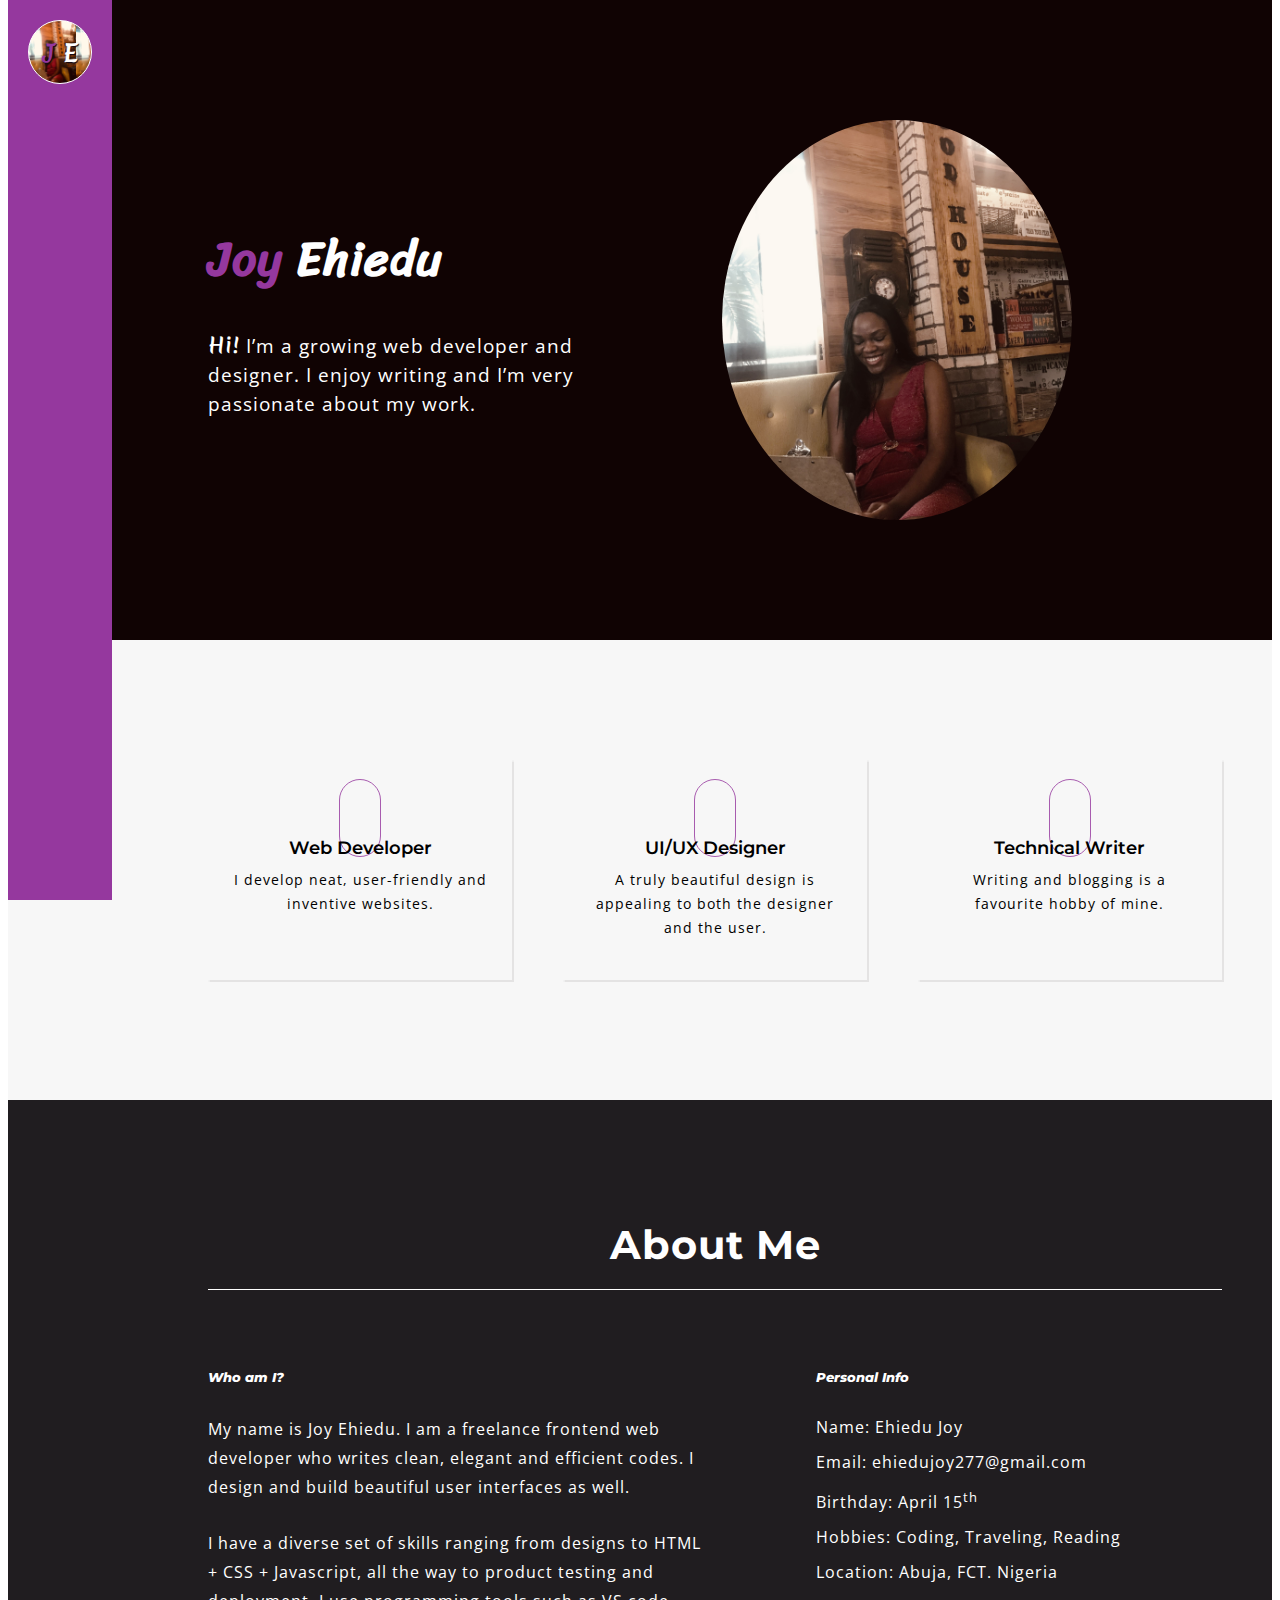
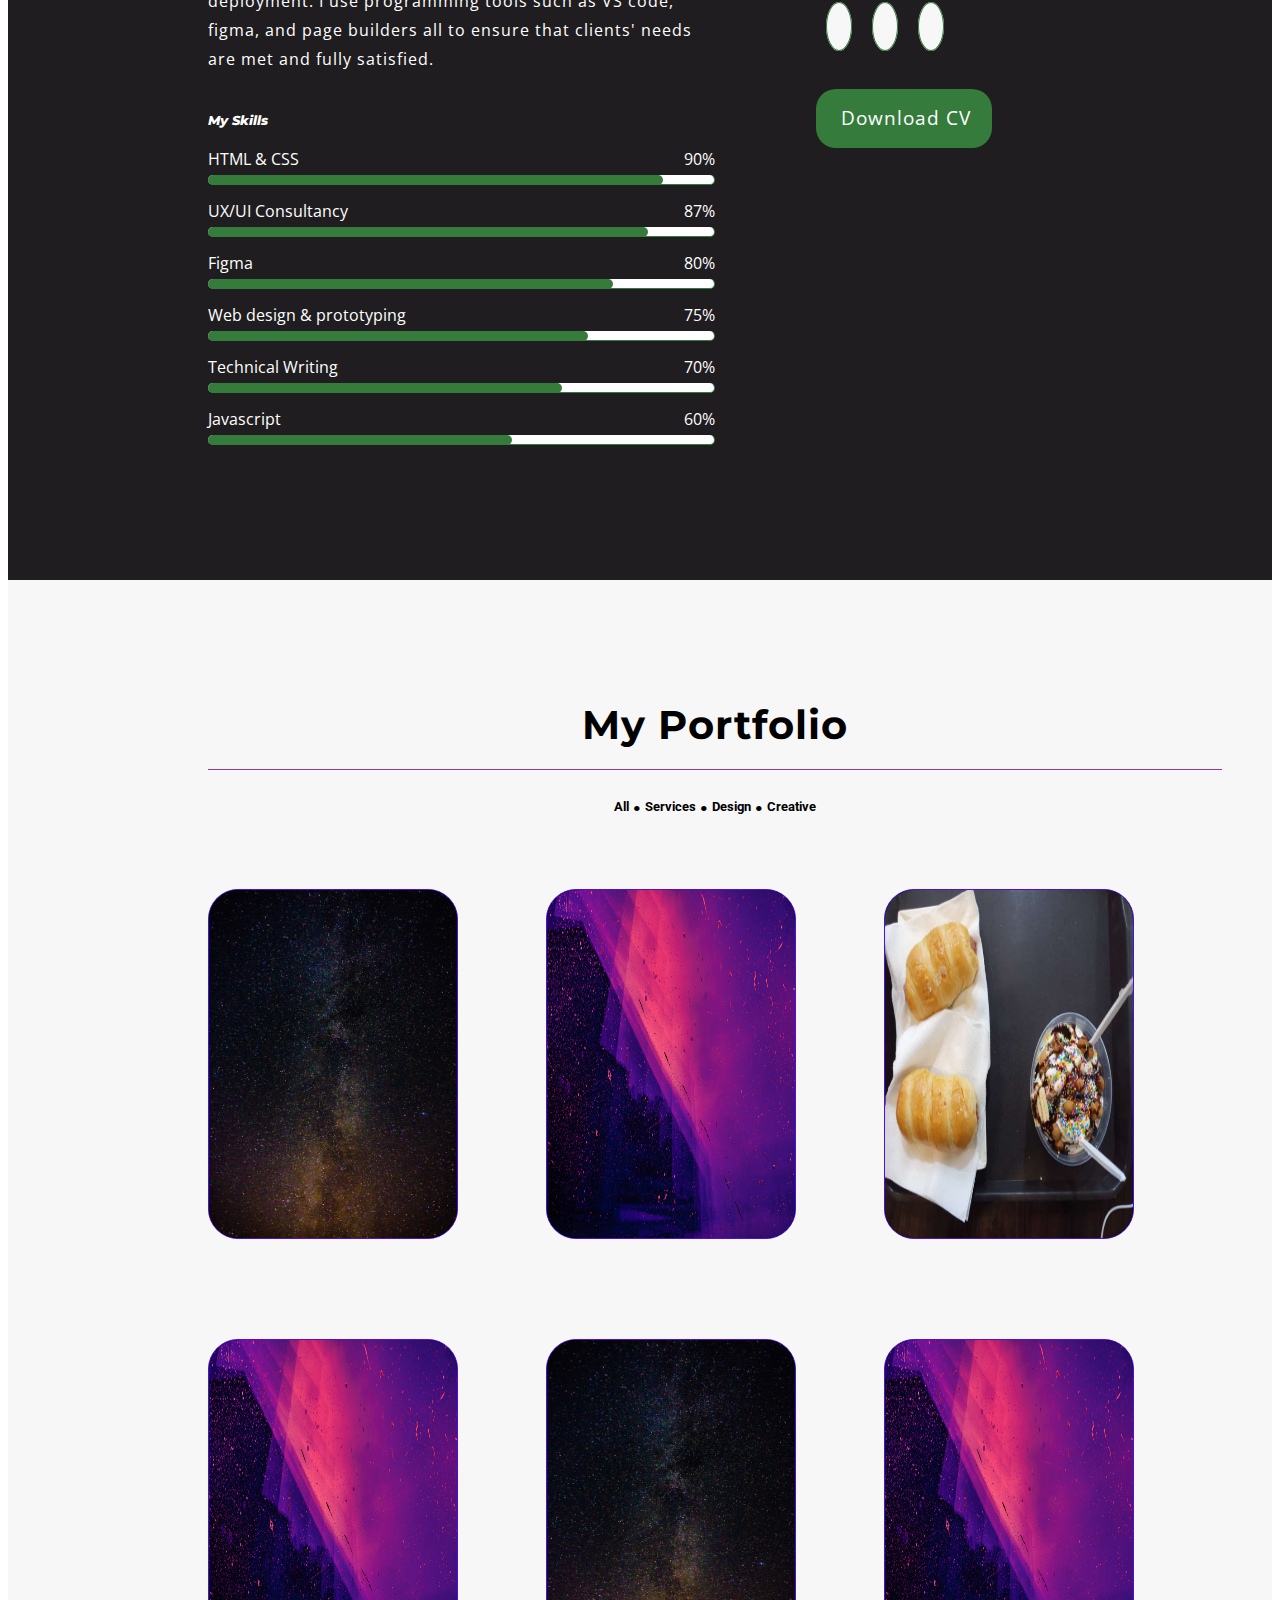
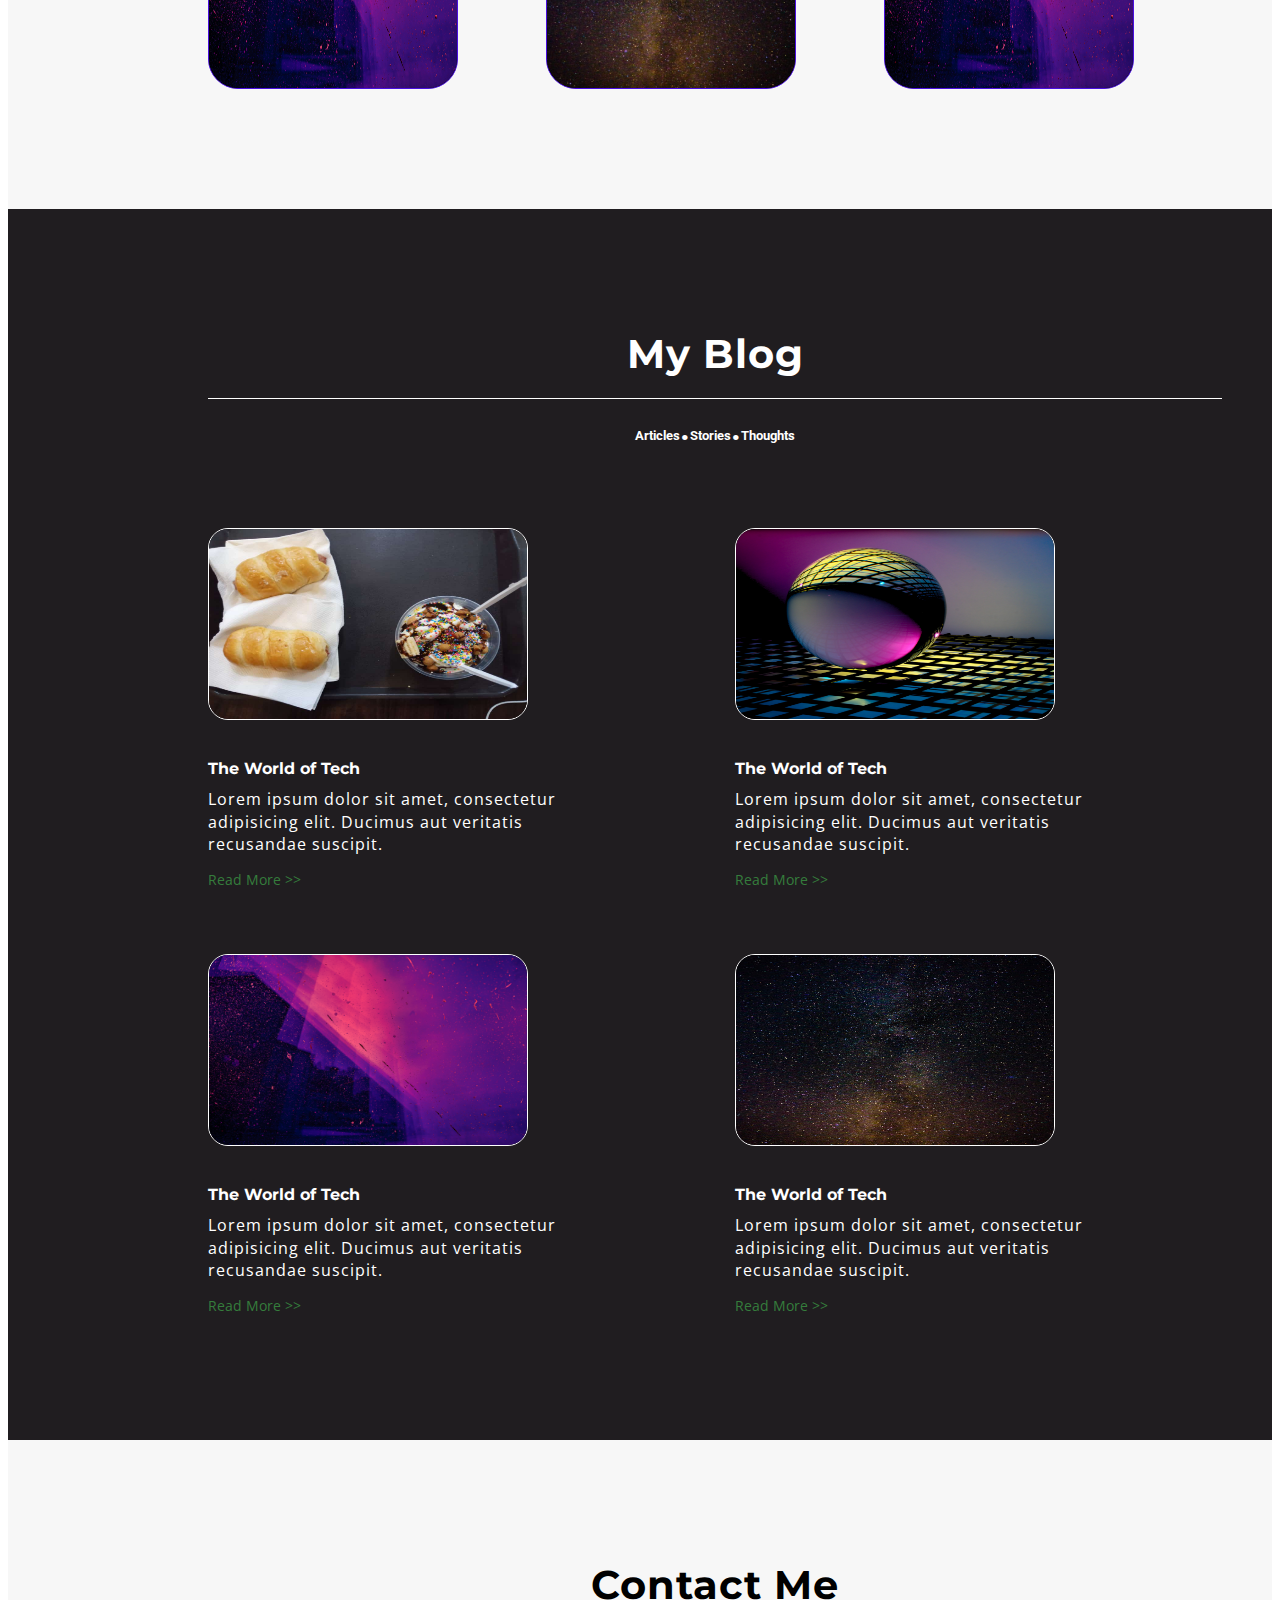
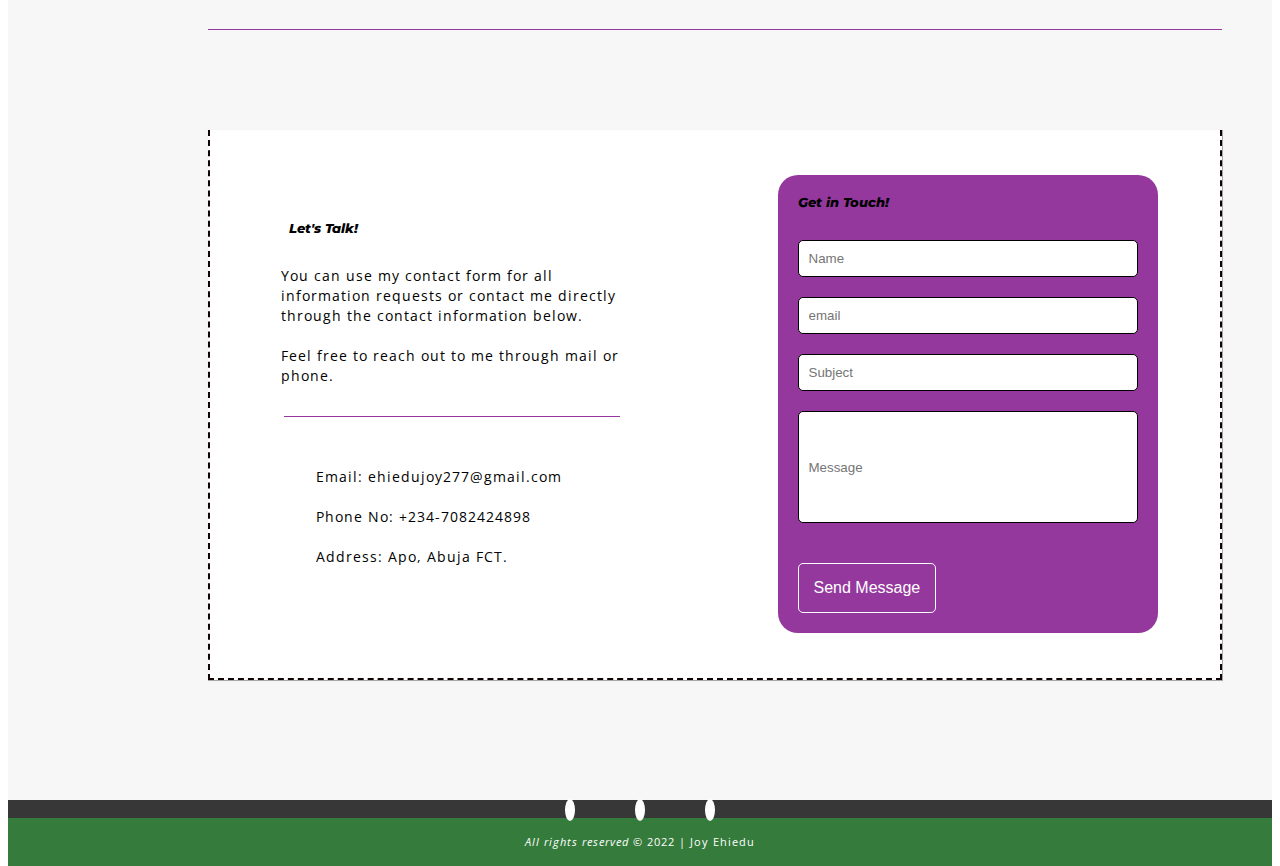
==== commit ad35538a: "Add files via upload" ====
--- a/index.html
+++ b/index.html
@@ -24,6 +24,12 @@
       href="https://fonts.googleapis.com/css2?family=Great+Vibes&family=Merienda:wght@700&family=Montserrat:wght@400;600&family=Open+Sans&family=Roboto&family=Sriracha&display=swap"
       rel="stylesheet"
     />
+    <link rel="preconnect" href="https://fonts.googleapis.com" />
+    <link rel="preconnect" href="https://fonts.gstatic.com" crossorigin />
+    <link
+      href="https://fonts.googleapis.com/css2?family=Montserrat:wght@600;700;800&display=swap"
+      rel="stylesheet"
+    />
 
     <!-- FAVICONS -->
     <link
@@ -48,8 +54,46 @@
     <title>Joy Ehiedu</title>
   </head>
   <body>
+    <!-- This is the pop up section for this page -->
+    <div class="sectionPopUp">
+      <div class="body123"></div>
+      <section id="popUp">
+        <i class="popUpCancel fa-solid fa-xmark"></i>
+        <div class="popUp">
+          <h2>Design Project</h2>
+          <div class="popupHeading">
+            <div class="popUp-firstLine">
+              <p>
+                <i class="fa-solid fa-file-import"></i>Project:
+                <b>Website</b>
+              </p>
+              <p><i class="fa-solid fa-user"></i>Client: <b>Website</b></p>
+            </div>
+
+            <div class="popUp-secondLine">
+              <p>
+                <i class="fa-solid fa-code"></i>Language:
+                <b>Javascript</b>
+              </p>
+              <p>
+                <i class="fa-solid fa-up-right-from-square"></i>Preview:
+                <b>Website</b>
+              </p>
+            </div>
+          </div>
+          <p>
+            Lorem ipsum dolor sit amet consectetur, adipisicing elit. Cupiditate
+            non suscipit voluptatibus minima ullam maiores sequi nihil placeat
+            error, vero eaque doloremque reiciendis amet pariatur consequuntur.
+            Nostrum, dolore, amet eligendi ipsam enim quisquam, corrupti
+            asperiores nihil excepturi aspernatur placeat iure
+          </p>
+          <div class="pageDetails"></div>
+        </div>
+      </section>
+    </div>
     <!-- Whole Sections Within -->
-    <div class="grid-container">
+    <div class="gridContainer">
       <!-- Navigation section -->
       <div class="grid-item1">
         <nav>
@@ -110,7 +154,7 @@
             <i class="fa-solid fa-wand-magic-sparkles"></i>
             <h3>UI/UX Designer</h3>
             <p>
-              A truly beautiful design is apeealing to both the designer and the
+              A truly beautiful design is appealing to both the designer and the
               user.
             </p>
           </div>
@@ -134,7 +178,7 @@
                   who writes clean, elegant and efficient codes. I design and
                   build beautiful user interfaces as well.
                 </p>
-
+                <br />
                 <p>
                   I have a diverse set of skills ranging from designs to HTML +
                   CSS + Javascript, all the way to product testing and
@@ -214,7 +258,7 @@
               <div class="info">
                 <h3>Personal Info</h3>
                 <p>Name: Ehiedu Joy</p>
-                <p>Email: ehiedujoy277@gmail.c0m</p>
+                <p>Email: ehiedujoy277@gmail.com</p>
                 <p>Birthday: April 15<sup>th</sup></p>
                 <p>Hobbies: Coding, Traveling, Reading</p>
                 <p>Location: Abuja, FCT. Nigeria</p>
@@ -379,5 +423,7 @@
         </section>
       </div>
     </div>
+    <!-- JAVASCRIPT LINK -->
+    <script src="script.js"></script>
   </body>
 </html>
--- a/style.css
+++ b/style.css
@@ -51,7 +51,7 @@
     letter-spacing: 1px;
 }
 
-.grid-container {
+.gridContainer {
     margin: auto;
     display: flex;
     justify-content: space-between;
@@ -638,15 +638,26 @@
 /* @MEDIA QEURY SECTION */
 
 @media only screen and (max-width: 1000px){
-    .grid-container {
+    .gridContainer {
         width: auto;
     }
 }
 
 @media only screen and (max-width: 700px){
 
+    html {
+        width: 100vw;
+    }
+    .gridContainer {
+        width: 100vw;
+    }
+
+    h1 {
+        font-size: 2rem;
+    }
+
     h2 {
-        font-size: 3rem;
+        font-size: 2rem;
 
     }
 
@@ -655,17 +666,34 @@
     }
 
     h3 {
-        font-size: 1.1rem;
-    }
-
-    nav {
+        font-size: 0.8rem;
+    }
+
+    h5 {
+        font-size: 0.7rem;
+    }
+
+    p {
+        font-size: 1rem;
+    }
+
+    .grid-item1 {
         display: flex;
         flex-direction: row;
         width: 100%;
         height: 6rem;
         position: fixed;
         bottom: 0;
-        padding-left: 100px;
+        background-color: #95389E;
+    }
+
+    nav {
+        flex-direction: row;
+        justify-content: space-evenly;
+        width: 90%;
+        height: 6rem;
+        position: relative;
+        margin: auto;
     }
 
     .initials, .a, .b, .c, .d, .e {
@@ -673,15 +701,39 @@
     }
 
     .grid-item1 i {
-        margin-left: 20px;
         font-size: 1.5rem;
         padding-top: 35px;
+        margin-left: 0;
     }
 
     /* FIRST SECTION CODE */
+
+    #first-section {
+        padding-top: 50px;
+    }
     .first-sect {
         flex-direction: column-reverse;
-        width: 100vw;
+        width: 340px;
+        text-align: justify;
+    }
+
+    .first-sect .img {
+        width: 200px;
+        height: 250px;
+        margin: auto;
+    }
+
+    .details {
+        width: 100%;
+        padding-top: 30px;
+        text-align: center;
+    }
+
+    .details h1 span {
+            font-size: 2rem;
+    }
+    .details p span {
+            font-size: 1rem;
     }
 
     /* SUBSECTION CODE */
@@ -692,21 +744,22 @@
 
     .subSection div {
         margin: auto;
-     margin-bottom: 50px;       
-    width: 80%;
-    }
+        margin-bottom: 50px;
+        width: 340px;}
 
     .subSection p {
-        font-size: 1.1rem;
+        font-size: 1rem;
     }
     
     .subSection h3 {
-        font-size: 1.4rem;
+        font-size: 1.3rem;
     }
 
     /* SECOND SECTION */
     .share1 {
         flex-direction: column;
+        width: 330px;
+        margin: auto;
     }
 
     .sharing1 {
@@ -714,98 +767,207 @@
     }
 
     .sharing2 {
-        margin-top: 100px;
+        margin-top: 50px;
         width: 100%;
 
     }
 
     #second-section p {
-        font-size: 1.25rem;
+        font-size: 1rem;
+        text-align: justify;
+        line-height: 1.6rem;
     }
 
     .skill-set1 span {
-        font-size: 1.25rem;}
+        font-size: 1rem;}
     
     /* THIRD SECTION */
     .portfolio-items {
+        width: 350px;
         grid-template-columns: 2fr 2fr;
-        column-gap: 20px;
+    }
+
+    .portfolio-items .item1 {
+        width: 150px;
+        height: 200px;
+        margin: auto;
+    }
+
+    .portfolio-items {
+         margin: 50px auto auto auto;
+         row-gap: 30px;
     }
 
     /* FOURTH SECTION */
     .blog-items1 {
         grid-template-columns: 1fr;
+        gap: 30px;
     }
 
     .blog-items {
-        margin: auto;
+        margin: auto; width: 18rem;
     }
 
     .blog-items p {
-        font-size: 1.25rem;
-        line-height: 1.8rem;
+        font-size: 1rem;
+        line-height: 1.6rem;
     }
 
     .blog-items a {
-        font-size: 1rem;}
+        font-size: 0.8rem;}
+
+    .blog-items img {
+        width: 250px;
+        height: 150px;}
+
 
     /* FIFTH SECTION */
     .contact {
-        flex-direction: column;        
+        flex-direction: column;     
     }
 
     .contact2 {
-        width: 80%; 
+        width: 100%; 
         margin: auto;
     }
     
     .contactChild{
         display: flex;
         flex-direction: column;
+        width: 95%;
     }
 
     .contact1 {
-        width: 70%;
+        width: 100%;   
+        margin: auto;
+        padding: 20px;
     }
 
     .contact1 p {
-        font-size: 1.25rem;}
+        font-size: 1rem;}
+
+        .divider {
+            width: 95%;}
     
     /* FOOTER SECTION */
     #first-section, #second-section, #third-section, #fourth-section, #fifth-section, .subSection {
-        padding-left: 100px;
-        padding-right: 100px;
+        padding-left: 5px;
+        padding-right: 5px;
         margin: auto;
+        width: auto;
     }
 
     #footerSection{
         margin-bottom: 90px;
     }
 
-    .share1 .btn {
-            width: 12rem;
-            font-size: 1.25rem;
-    }
-
-    /* FONT RESIZING */
-    /* .details p span {
-    font-size: 1.8rem;
-    }
-
-    .details h1 span {
-        font-size: 3.5rem;
-    } */
-    /* h1 {
-        font-size: 3.5rem;
-    }
-    h2 {
-        font-size: 3rem;
-    }
-    h3{
-        font-size: 1rem;
-    }
- 
-    p, li, em, a {
-        font-size: 1.5rem;
-    } */
+}
+
+
+/* POP UP DESIGN */
+
+.body123 {
+    position: absolute;
+    top: 0;
+    left: 0;
+    width: 100%;
+    height: 100%;
+    background-color: transparent;
+    z-index: 10;
+}
+
+.sectionPopUp{
+    width: 100%;
+    height: 100%;
+    position: fixed;
+    background-color: rgba(0, 0, 0, 0.763);
+    display: none;
+
+}
+
+#popUp {
+    position: fixed;
+    top: 50%;
+    left: 50%;
+    transform: translate(-50%, -50%);
+    z-index: 15;
+    width: 80vw;
+    height: 90vh;
+}
+
+.popUp {
+    position: fixed;
+    top: 50%;
+    left: 50%;
+    transform: translate(-50%, -50%);
+    z-index: 15;
+    width: 70vw;
+    height: 80vh;
+    overflow-x: hidden;
+    overflow-y: auto;
+    background-color: #fff;
+    color: #000;
+    opacity: 1;
+    padding: 20px;
+    border-radius: 20px;
+}
+
+.popupHeading {
+    display: flex;
+    flex-wrap: wrap;
+    justify-content: space-between;
+    width: 95%;
+    margin: 30px auto 30px 1px;
+}
+
+.popUp > :nth-child(3) {
+    font-size: 1rem;  
+    line-height: 1.6rem;
+    text-align: justify;
+    font-weight: 300;
+    color: rgba(0, 0, 0, 0.749);
+}
+
+.popUp h2 {
+    font-size: 2rem;
+    color: #95389E;
+    font-weight: bold;
+}
+
+.popupHeading p {
+    padding: 10px;
+  
+}
+
+.popupHeading i {
+    padding-right: 5px;
+    font-size: 1rem;
+    color: #95389E;
+}
+
+.pageDetails {
+    width: 100%;
+    height: 500px;
+    margin: 30px auto 30px auto;
+    background-color: #6d4c6d;
+    border-radius: 10px;
+}
+
+.popUpCancel {
+    position: absolute;
+    top: 0;
+    right: 0;
+    padding: 5px 10px;
+    border: 3px solid #fff;
+    border-radius: 200px;
+    font-size: 2rem;
+    color: #fff;
+}
+
+@media only screen and (max-width: 700px){
+    .popUp {
+        top: 45%;
+        width: 73vw;
+        height: 70vh;
+    }
 }